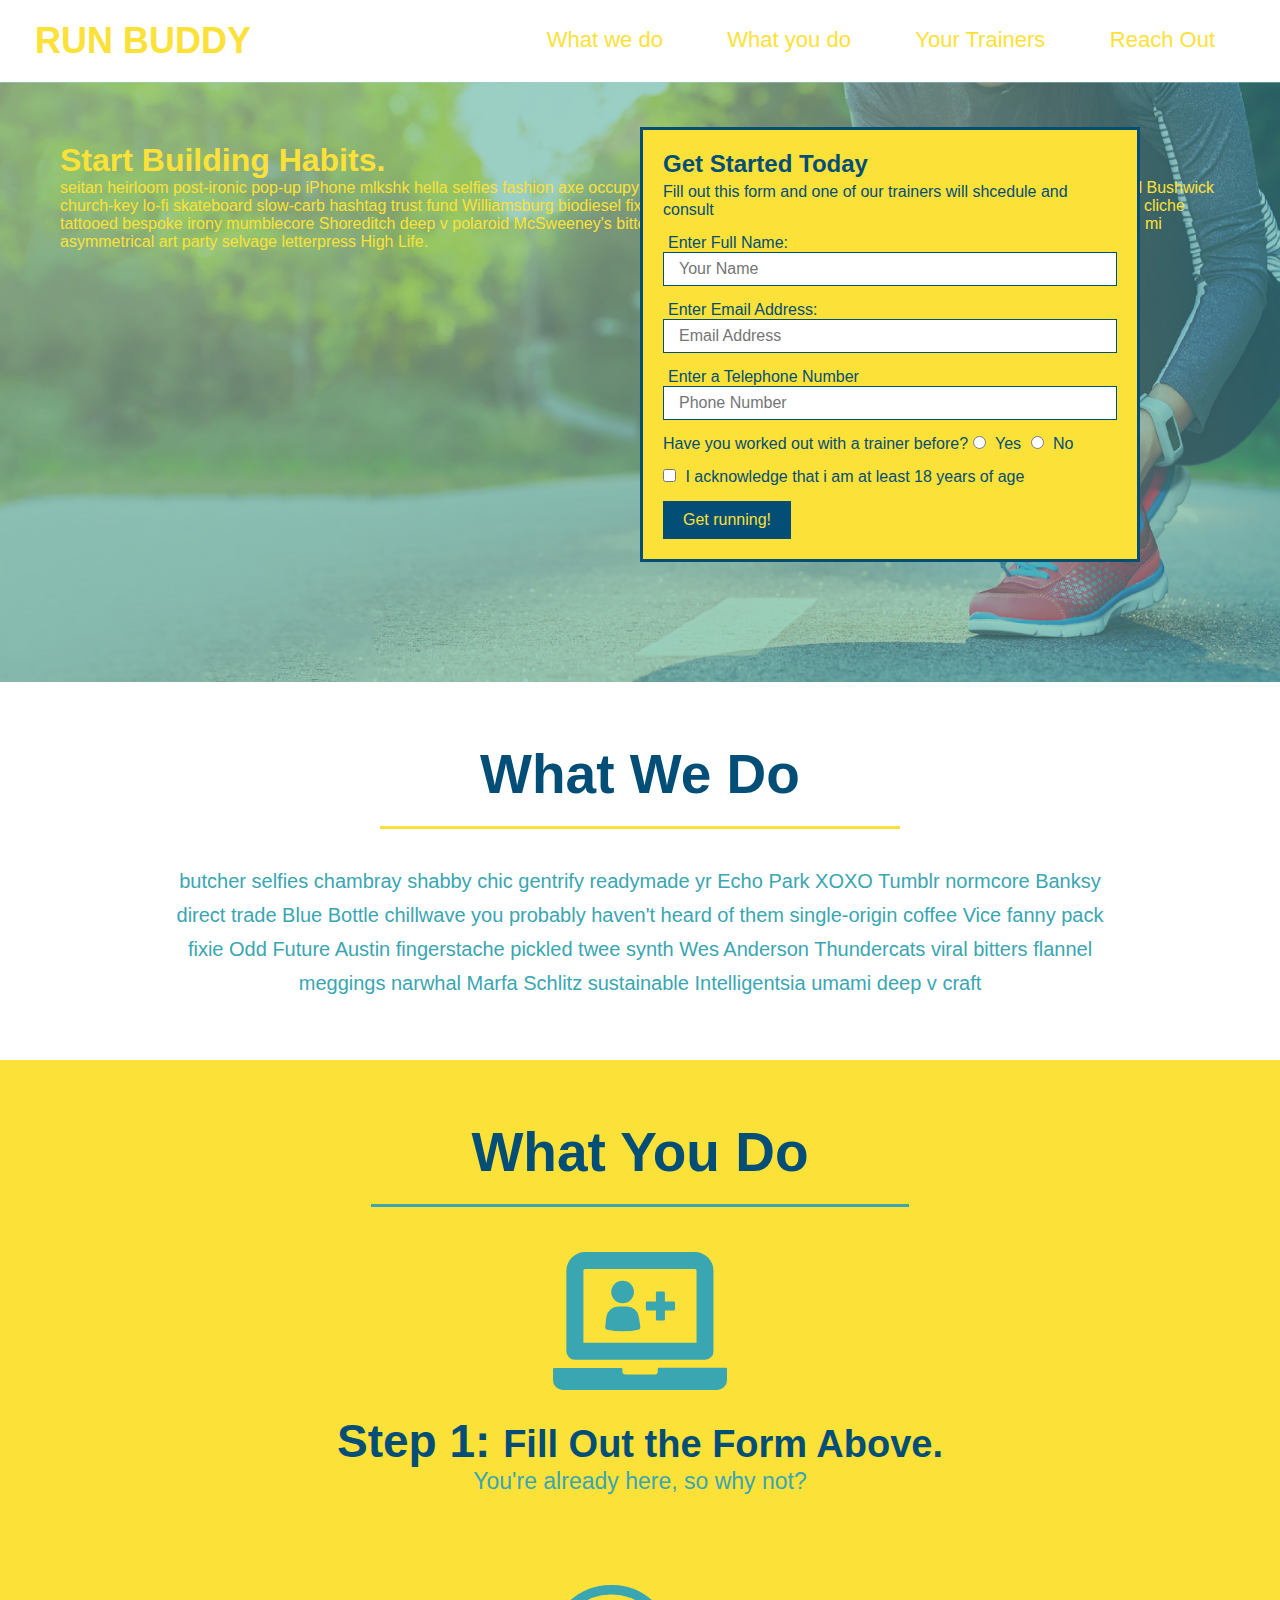
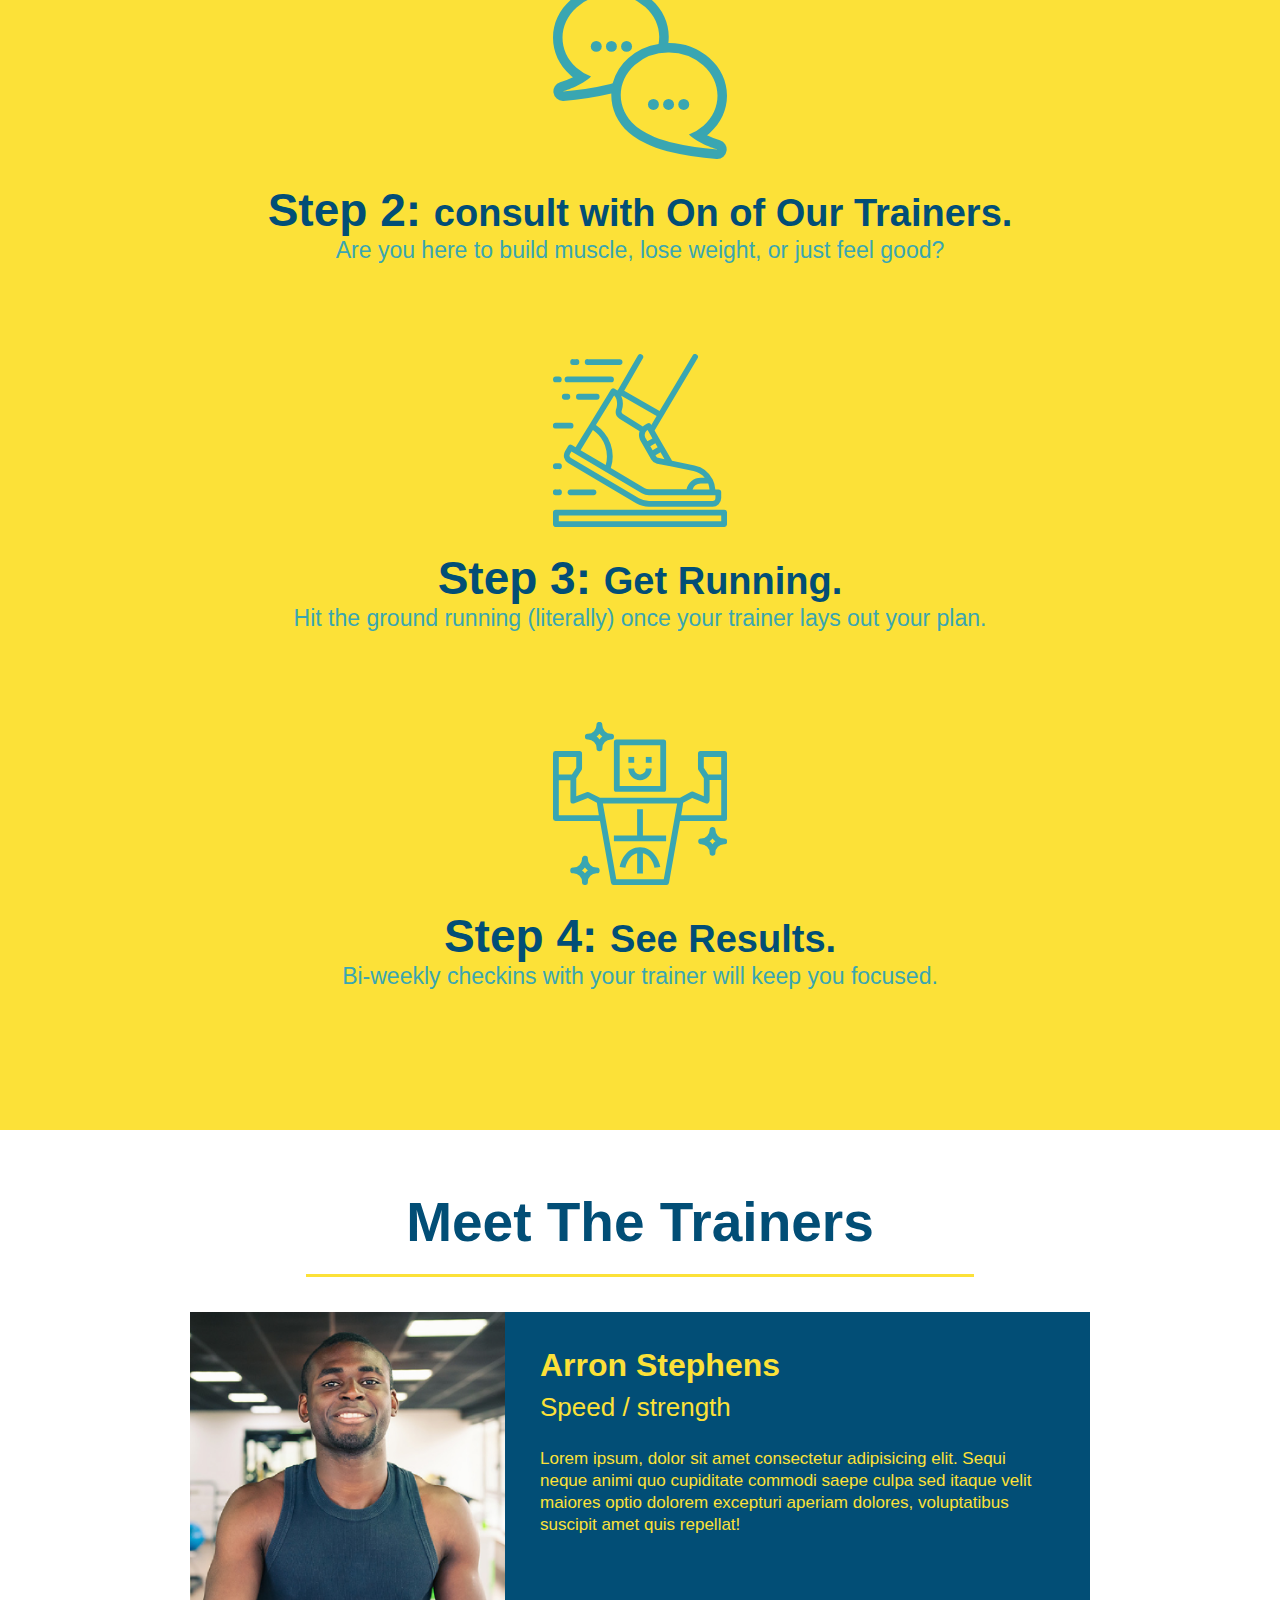
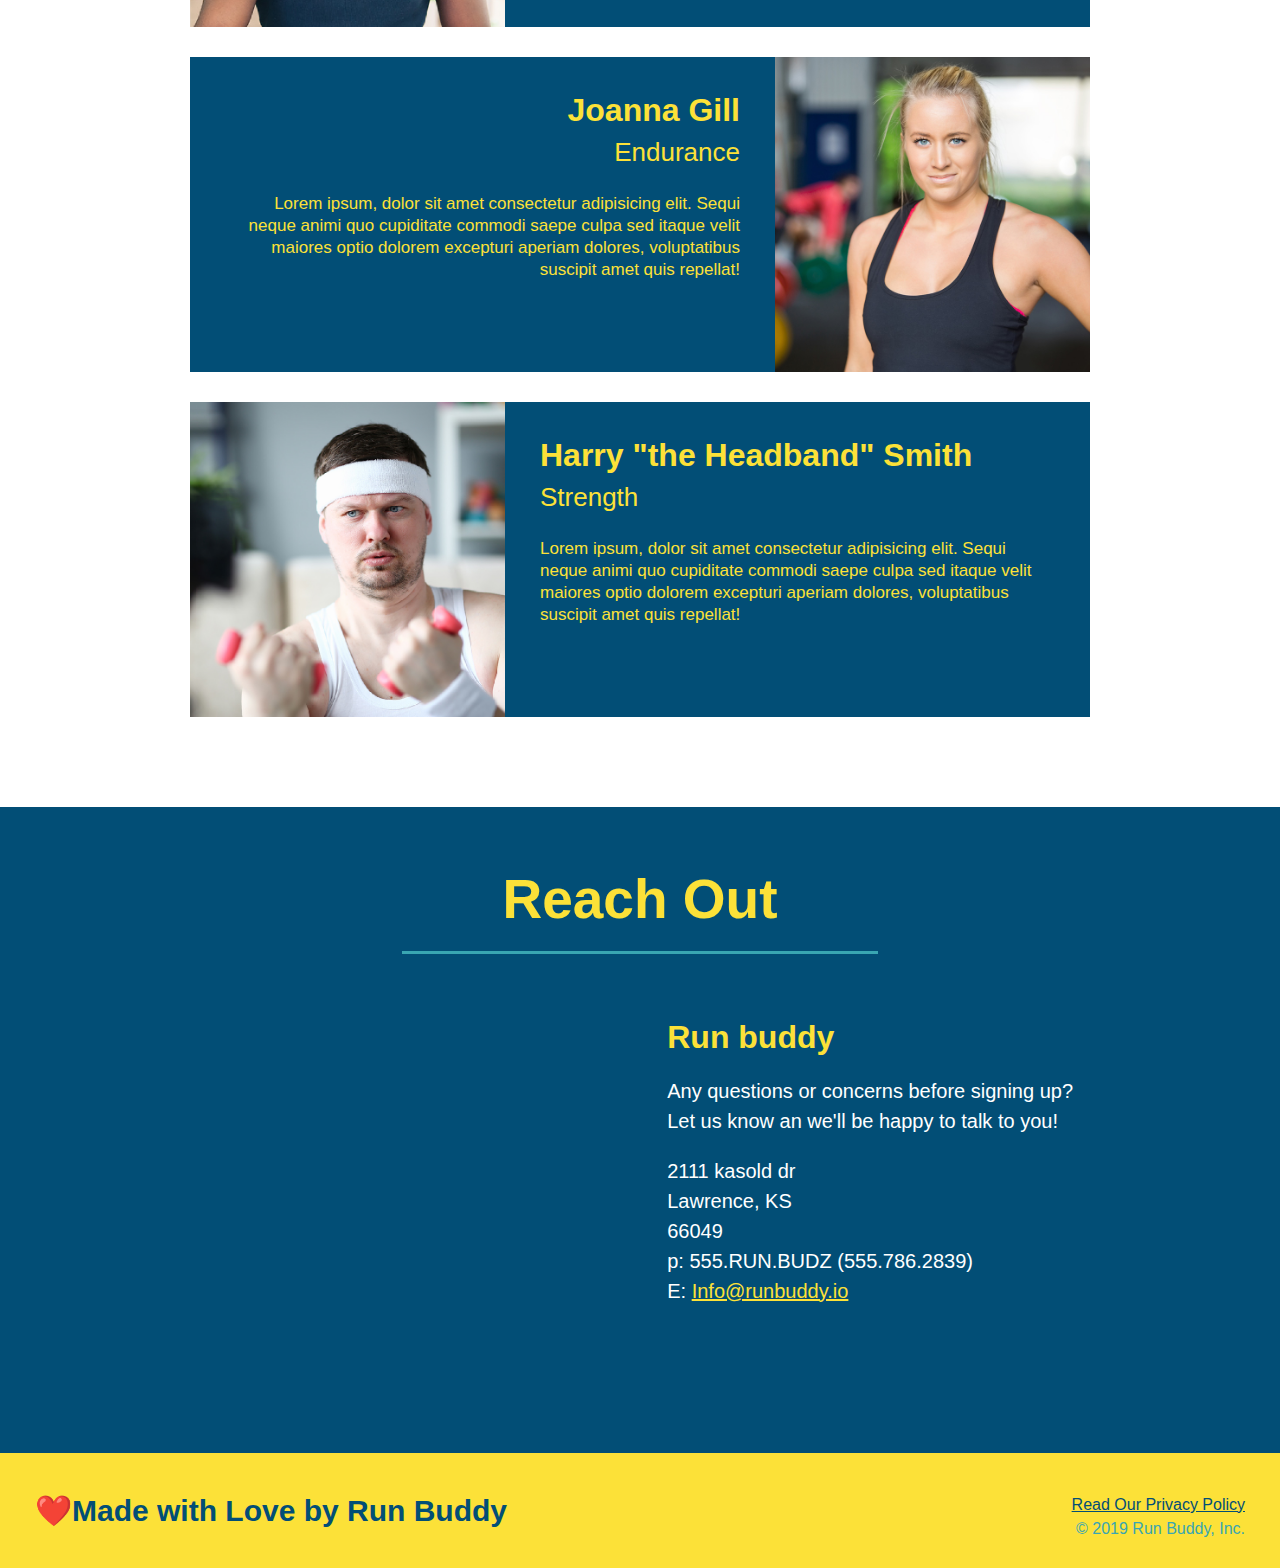
==== index.html @ 821aaa07 "add content to hero, replace image" ====
<!DOCTYPE html>
<html lang="en">
  <head>
    <meta charset="UTF-8" />
   
    <title>Run Buddy</title>
    
    <link rel="stylesheet" href="./assets/css/style.css"/>
    
  </head>
  <body>
 
<!--Navigation-->
<header>
     <h1>
         <a href="/">RUN BUDDY</a>
    </h1>
        <nav>
            <!--Unordered List Elements--> 
            <ul>
                <!--List item elements-->
                <li>
                    <a href="#what-we-do">What we do</a>
                </li>

                <li>
                    <a href="#what-you-do">What you do</a>
                </li>

                <li>
                    <a href="#your-trainers">Your Trainers</a>
                </li>

                <li>
                    <a href="#reach-out">Reach Out</a>
                </li>
            </ul>
        </nav>
</header>

<!--hero/jumbotron-->
<section class="hero">

     <div class="hero-intro">
         
        <h1> Start Building Habits.</h1>

        <p>
            seitan heirloom post-ironic pop-up iPhone mlkshk hella selfies fashion axe occupy readymade put a bird on it messenger bag Wes Anderson Schlitz plaid Bushwick church-key lo-fi skateboard slow-carb hashtag trust fund Williamsburg biodiesel fixie farm-to-table 8-bit banjo XOXO Banksy chillwave bicycle rights retro cliche tattooed bespoke irony mumblecore Shoreditch deep v polaroid McSweeney's bitters cray gentrify tofu Marfa you probably haven't heard of them yr banh mi asymmetrical art party selvage letterpress High Life.
        </p>

    </div>

    <div class="form">
        <h3> Get Started Today</h3>
        <p> Fill out this form and one of our trainers will shcedule and consult</p>
        <!--Add form Element-->
        <form>
            <label for="Name">Enter Full Name:</label>
            <input type="text" placeholder="Your Name" name="name" id="name" class="form-input"/>

            <label for="Email">Enter Email Address:</label>
            <input type="email" placeholder="Email Address" name="email" id="email" class="form-input"/>

            <label for="Phone">Enter a Telephone Number</label>
            <input for="tel" placeholder="Phone Number" name="phone" id="phone" class="form-input"/>

            <p>
                Have you worked out with a trainer before?
                <input type="radio" name="trainer-confirm" id="trainer-yes"  />
                <label for="trainer-yes">Yes</label>

                <input type="radio" name="trainer-confirm" id="trainer-no"/>
                <label for="trainer-no">No</label>
            </p>
            <p>
                <input type="checkbox" name="Age18" id="Age18"/>
                <label for="Age18">I acknowledge that i am at least 18 years of age</label>
            </p>
            <button type="submit">
                Get running!
            </button>
        </form>
    </div>
</section>


<!--"What we do" Section-->
<section id="what-we-do" class="intro">
    <h2 class="section-title primary-border">What We Do</h2>
    <p>
        butcher selfies chambray shabby chic gentrify readymade yr Echo Park XOXO Tumblr normcore Banksy direct trade Blue Bottle chillwave you probably haven't heard of them single-origin coffee Vice fanny pack fixie Odd Future Austin fingerstache pickled twee synth Wes Anderson Thundercats viral bitters flannel meggings narwhal Marfa Schlitz sustainable Intelligentsia umami deep v craft
    </p>
</section>

<!--"what you do" Section-->
<section id="what-you-do" class="steps">
    <h2 class="section-title secondary-border">What You Do</h2>

    <div>
        <img src="./assets/images/01-04-svgs/step-1.svg">
        <h3>Step 1: <span>Fill Out the Form Above.</span></h3>
        <p> You're already here, so why not?</p>
    </div>

    <div>
        <img src="./assets/images/01-04-svgs/step-2.svg">
        <h3> Step 2: <span>consult with On of Our Trainers.</span></h3>
        <p> Are you here to build muscle, lose weight, or just feel good?</p>
    </div>

    <div>
        <img src="./assets/images/01-04-svgs/step-3.svg">
        <h3>Step 3: <span>Get Running.</span></h3>
        <p>Hit the ground running (literally) once your trainer lays out your plan.</p>
    </div>

    <div>
        <img src="./assets/images/01-04-svgs/step-4.svg">
        <h3>Step 4: <span>See Results.</span></h3>
        <p>Bi-weekly checkins with your trainer will keep you focused.</p>
    </div>

</section>

<!--"Meet The Trainer" Section-->
<section id="your-trainers" class="trainers">
    <h2 class="section-title primary-border">Meet The Trainers</h2>
    <article class="trainer">
        <img src="./assets/images/01-05-trainers/trainer-1.jpg" alt="Arron Stephens in his workout clothes, ready to pump iron" />
        <div Class="trainer-bio text-left">
            <h3> Arron Stephens</h3>
            <h4> Speed / strength</h4>
            <p>
                Lorem ipsum, dolor sit amet consectetur adipisicing elit. Sequi neque animi quo cupiditate commodi saepe culpa sed
                itaque velit maiores optio dolorem excepturi aperiam dolores, voluptatibus suscipit amet quis repellat!
            </p>
        </div>
    </article>
    <!--second trainer-->
    <article class="trainer">
        <div class="trainer-bio text-right">
            <h3>Joanna Gill</h3>
            <h4>Endurance</h4>
             <p>
             Lorem ipsum, dolor sit amet consectetur adipisicing elit. Sequi neque animi quo cupiditate commodi saepe culpa sed
             itaque velit maiores optio dolorem excepturi aperiam dolores, voluptatibus suscipit amet quis repellat!
             </p>
        </div>
        <img src="./assets/images/01-05-trainers/trainer-2.jpg" alt="Joanna Gill cooling off after a workout" />
    </article>
    <!--third trainer-->
    <article class="trainer">
        <img src="./assets/images/01-05-trainers/trainer-3.jpg"/>
        <div class="trainer-bio text-left">
            <h3>Harry "the Headband" Smith</h3>
            <h4>Strength</h4>
            <p>
            Lorem ipsum, dolor sit amet consectetur adipisicing elit. Sequi neque animi quo cupiditate commodi saepe culpa sed
             itaque velit maiores optio dolorem excepturi aperiam dolores, voluptatibus suscipit amet quis repellat!
            </p> 
        </div>
    </article>
</section>



<!--"reach out" Section-->
<section id="reach-out" Class="contact">
    <h2 class="section-title secondary-border">Reach Out</h2>
    <div class="contact-info">
        <iframe src="https://www.google.com/maps/embed?pb=!1m18!1m12!1m3!1d3101.5229859896194!2d-95.28138728432364!3d38.98055884964242!2m3!1f0!2f0!3f0!3m2!1i1024!2i768!4f13.1!3m3!1m2!1s0x87bf6eef6729c95f%3A0x8754d83b45add78d!2s211%20Kasold%20Dr%2C%20Lawrence%2C%20KS%2066049!5e0!3m2!1sen!2sus!4v1631819082050!5m2!1sen!2sus" 
            width="400" 
            height="400" 
            style="border:0;" 
            allowfullscreen="" 
            loading="lazy">
        </iframe>
        <div>
        <h3>Run buddy</h3>
            <p>
                Any questions or concerns before signing up?
                <br/>
                Let us know an we'll be happy to talk to you!
            </p>
            <address>
                2111 kasold dr <br/>
                Lawrence, KS <br/>
                66049 <br/>
                p: 555.RUN.BUDZ (555.786.2839)<br/>
                E: <a href="mailto:info@runbuddy.io">Info@runbuddy.io</a>
            </address>
        </div>
    </div>
</section>
 
<!--Footer-->
<footer>
    <h2> ❤️Made with Love by Run Buddy</h2>
    <div>
        <a href="./privacy-policy.html#">Read Our Privacy Policy</a><br />
        &copy; 2019 Run Buddy, Inc.
    </div>
</footer>

    </body>
</html>
---- assets/css/style.css ----
body {
    /*more on this crazy alpanumerical value in a minute! */
    font-family: helvetica, Arial, Sans-serif;
    color: #39a6b2;
}

*{
 margin: 0;
 padding: 0;
 box-sizing: border-box;
}

/*apply styles to the headers/footers*/
header {
    padding: 20px 35px;
}

header h1 {
    font-weight: bold;
    font-size: 36px;
    color: #fce138;
    margin: 0;
    display: inline;
}

header a {
    text-decoration: none;
    color: #fce138;
}

header nav {
    float: right;
    margin: 7px 0;
}

header nav ul li{ 
    display: inline;
}

header nav ul li a {
    margin: 0 30px;
    font-weight: lighter;
    font-size: 22px;
}

footer{
    background: #fce138;
    width: 100%;
    padding: 40px 35px;
}

footer h2 {
    display: inline;
    color: #024e76;
    font-size: 30px;
    margin: 0;
}

footer div {
    float: right;
    line-height: 1.5;
    text-align: right;
}

footer a {
    color: #024e76
}
/*end of header/footer styling*/

/*apply styling to form*/

.hero-intro {
    display: inline-block;
    color:#fce138;
}

section {
    padding: 60px;
    }

.hero {
    background-image: url("../images/hero-bg.jpg");
    height: 600px;
    background-size: cover;
    background-position: center;
    position: relative;
}

.form {
    color:#024e76;
    background-color: #fce138;
    padding: 20px;
    width: 500px;
    border: solid 3px #024e76;
    position:absolute;
    bottom: 120px;
    right: 140px;
}

.form p {
 margin: 5px 0 15px 0;
}

.form h3 {
    font-size: 24px;
    margin: 0px;
}

.form-input {
    border: solid 1px #024e76;
    display: block;
    padding: 7px 15px;
    font-size: 16px;
    color: #024e76;
    width: 100%;
    margin-bottom: 15px;
}

.form label {
    margin: 0 5px;
}

.form button {
    color: #fce138;
    background-color: #024e76;
    border: none;
    padding: 10px 20px;
    font-size: 16px;
}
/*End for form formatting*/

/*intro formating*/

.intro {
    text-align: center;
}

.intro p {
    line-height: 1.7;
    color: #39a6b2;
    width: 80%;
    font-size: 20px;
    margin: 0 auto;
}

/*end of intro formating*/

/* Steps formating*/

.steps {
    text-align: center;
    background: #fce138;
}

.section-title {
    font-size: 55px;
    color: #024e76;
    margin-bottom: 35px;
    padding: 0 100px 20px 100px;
    display: inline-block;
    border-bottom: 3px solid;
}

.primary-border {
    border-color: #fce138;
}

.secondary-border {
    border-color: #39a6b2;
}

.steps div {
    margin-bottom: 80px;
}

.steps img {
    width: 15%;
    margin: 10px 0;
}

.steps h3 {
    color: #024e76;
    font-size: 46px;
    margin-top: 10px;
}

.steps p {
    color: #39a6b2;
    font-size: 23px;
}

.steps span {
    font-size: 38px;
}

/*trainer formating*/

.trainers {
    text-align: center;
}

.trainer {
    width: 900px;
    margin: 0 auto 30px auto;
    background: #024e76;
    color:#fce138;
    overflow: auto;
}

.trainer img {
    width: 35%;
    float: left;
}

.trainer-bio {
    padding: 35px;
    float: left;
    width: 65%;
}

.text-left {
    text-align: left;
}

.text-right {
    text-align: right;
}

.trainer-bio h3 {
    font-size: 32px;
    margin-bottom: 8px;
}

.trainer-bio h4 {
    font-weight: lighter;
    font-size: 26px;
    margin-bottom: 25px;
}

.trainer-bio p {
    font-size: 17px;
    line-height: 1.3;
}

/*Reach Out Formatting*/

.contact {
    text-align: center;
    background-color: #024e76;
}

.contact h2 {
    color: #fce138;
}

.contact-info iframe {
    width: 400px;
    height: 400px;
}

.contact-info div {
    width: 410px;
    display: inline-block;
    vertical-align: top;
    text-align: left;
    margin: 30px 0 0 60px;
    color: white;
}

.contact-info h3 {
    color: #fce138;
    font-size: 32px;
}

.contact-info p, .contact-info address {
    margin: 20px 0;
    line-height: 1.5;
    font-size: 20px;
    font-style: normal;
}

.contact-info a {
    color: #fce138;
}

/*Reach out formatting ends*/
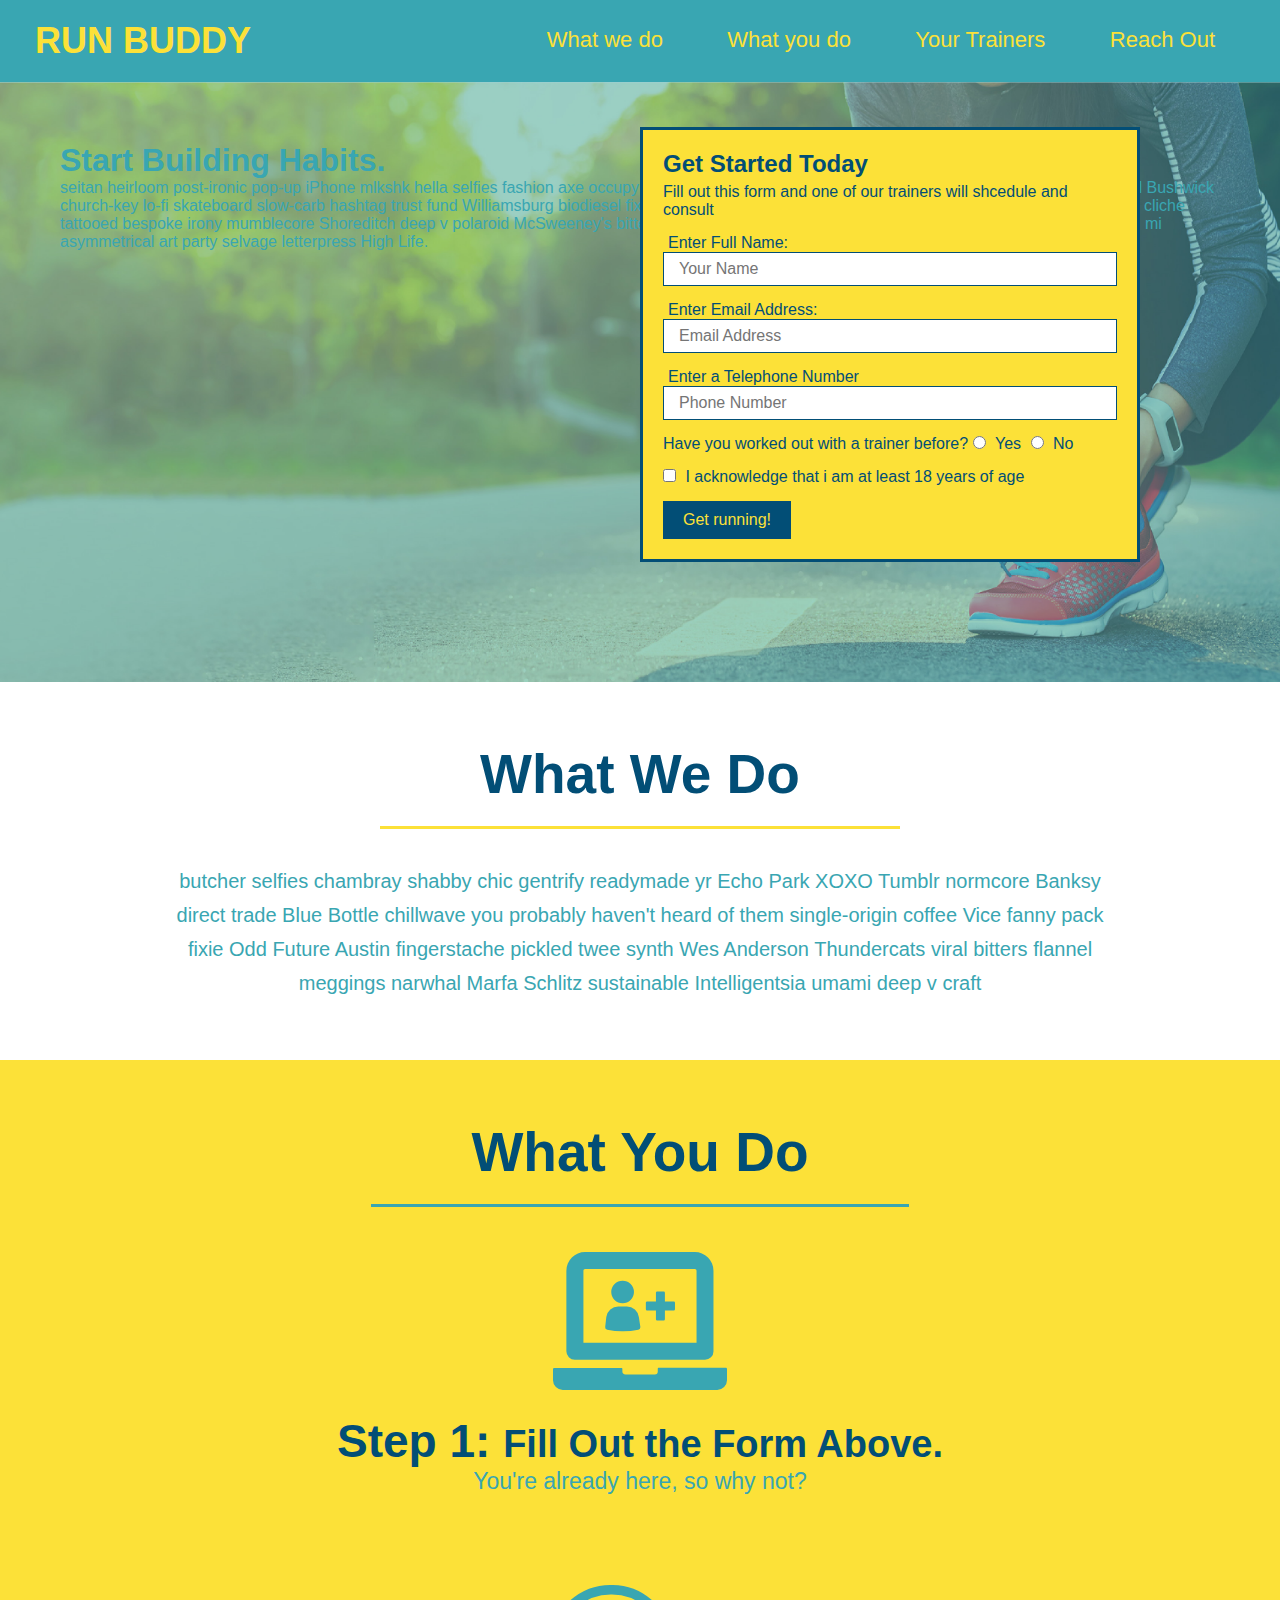
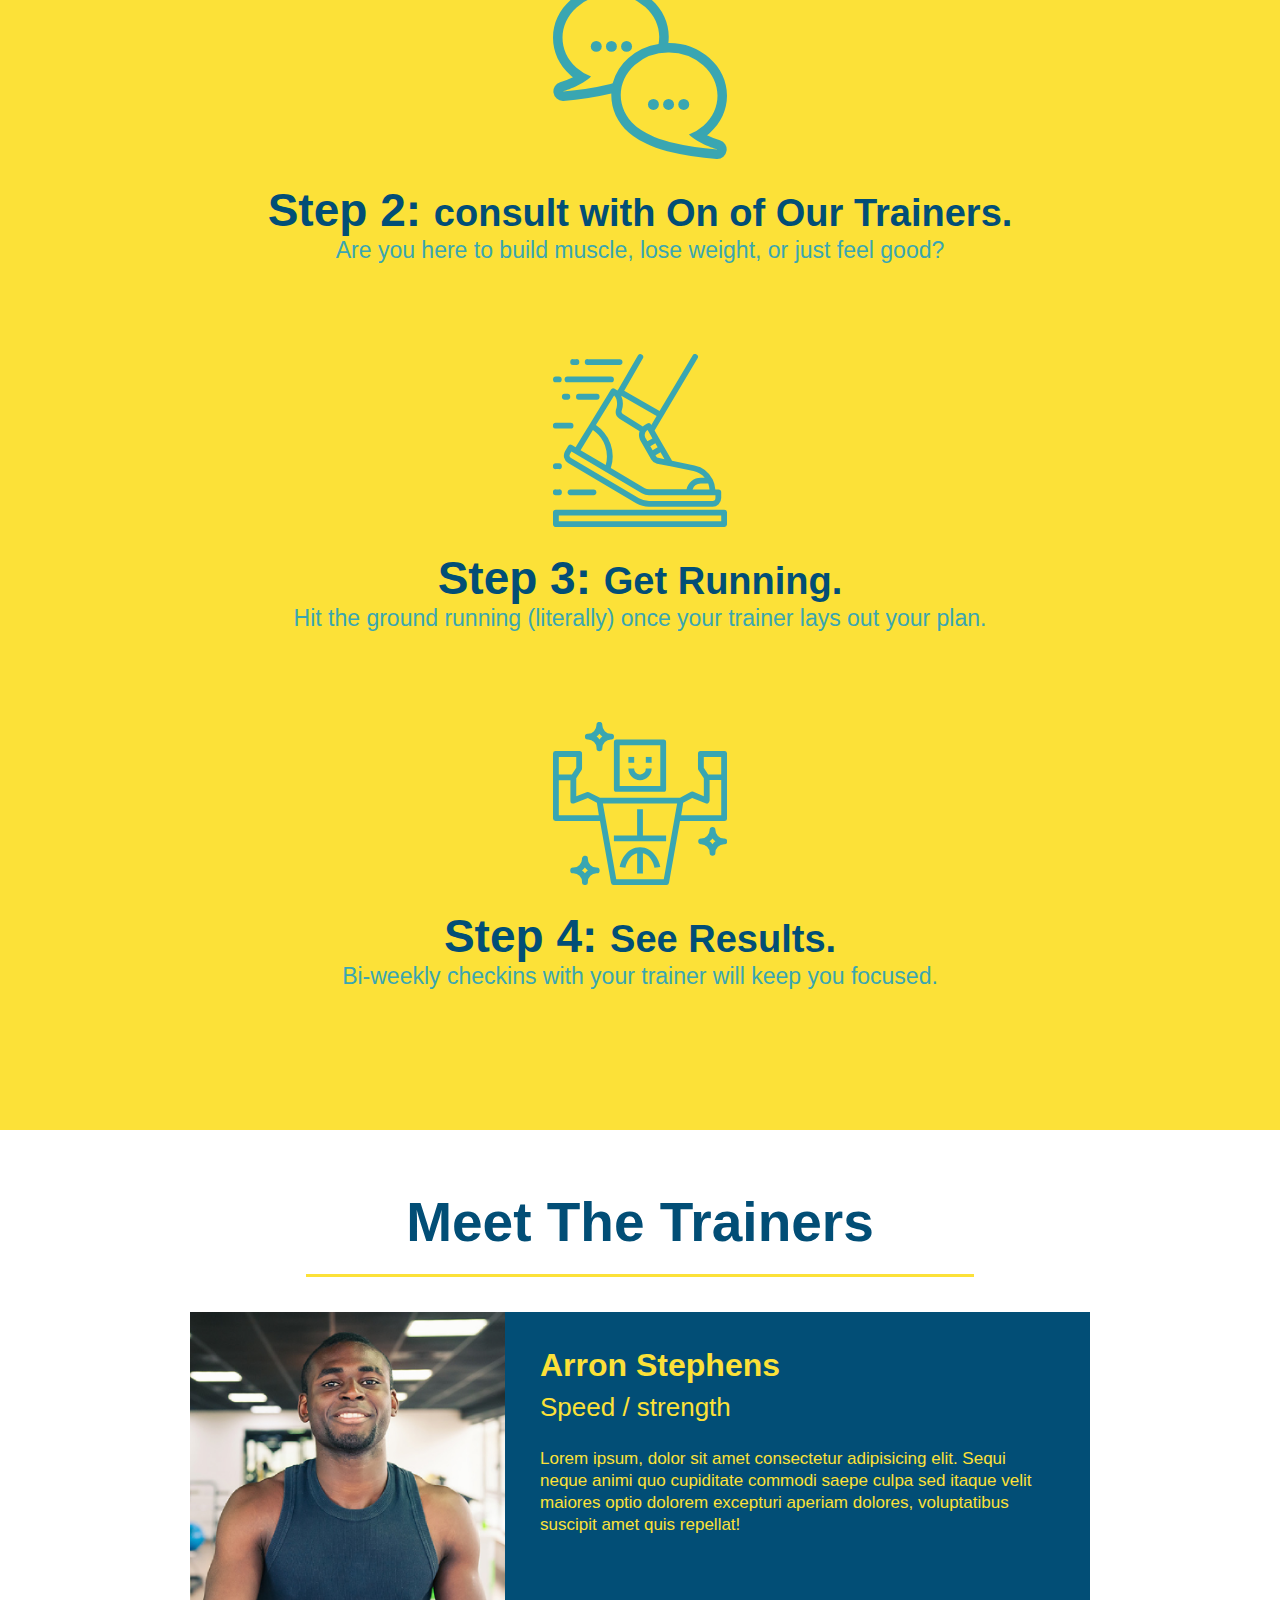
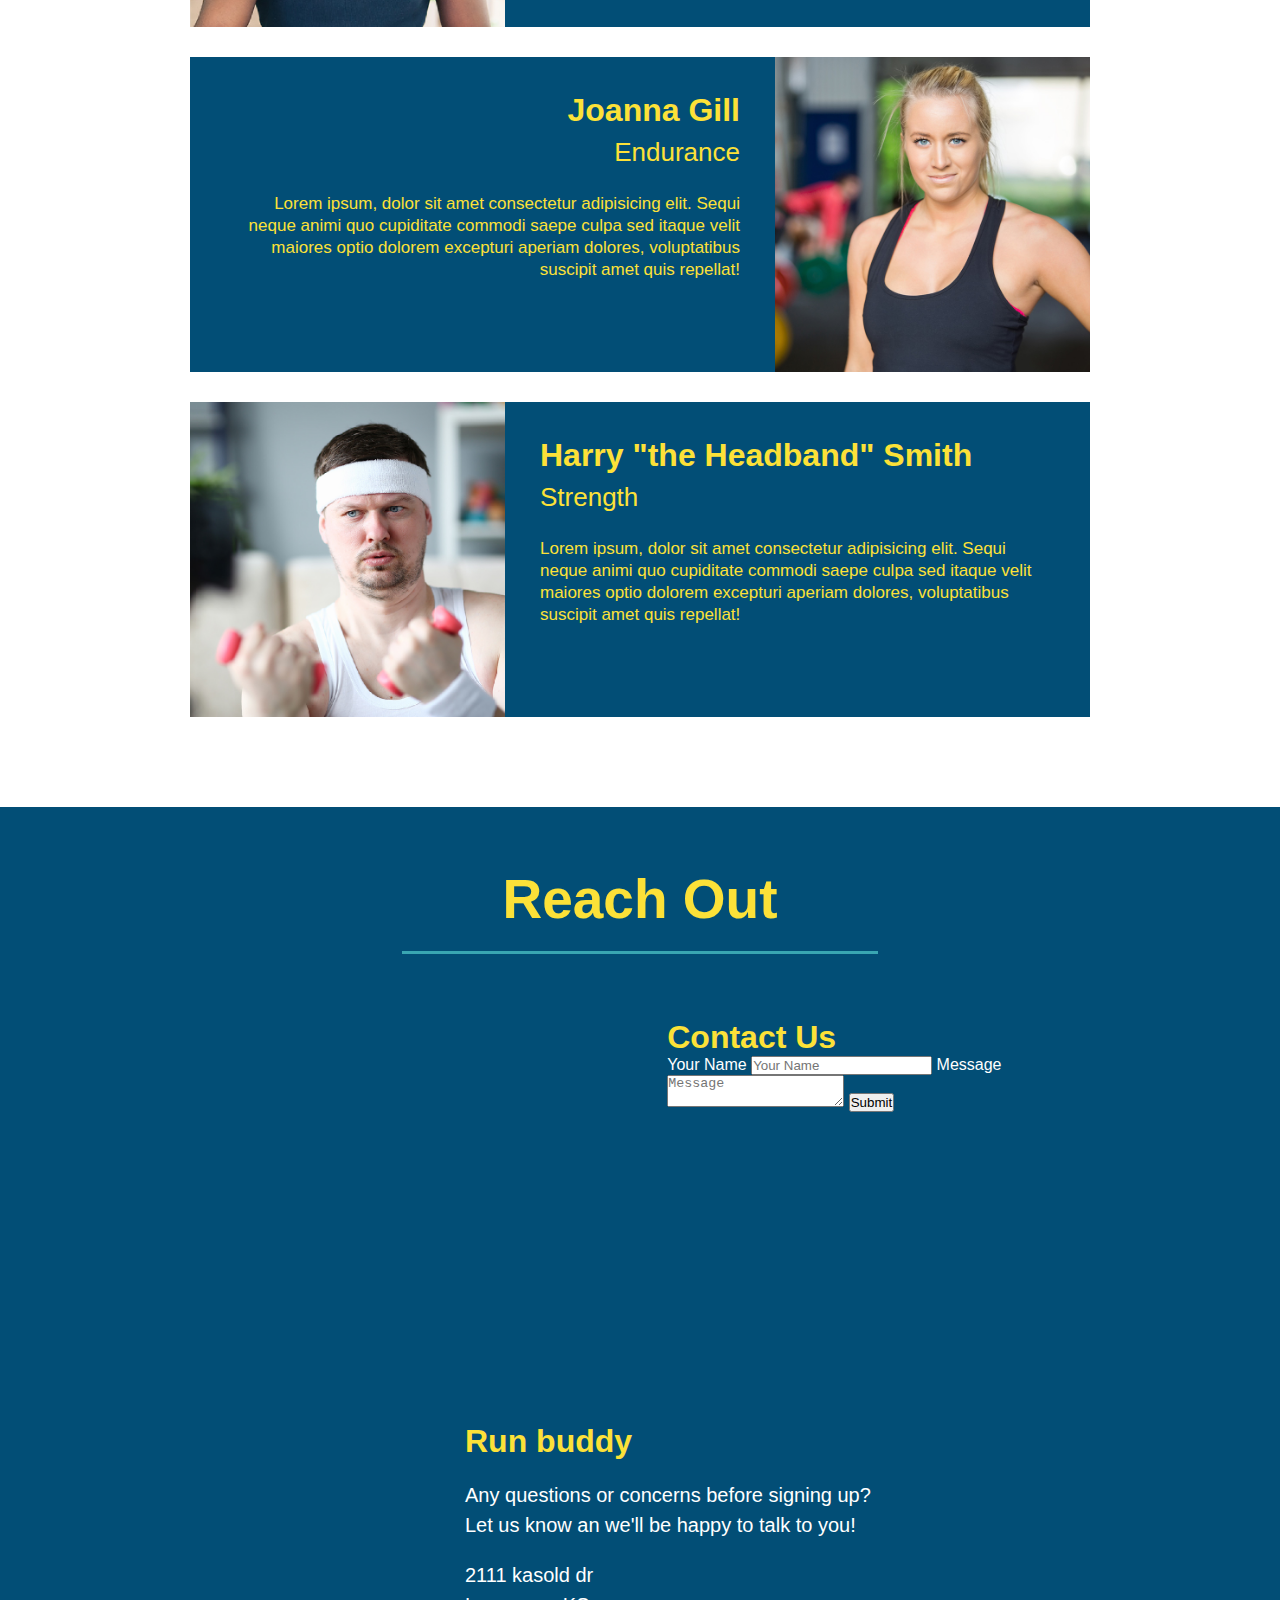
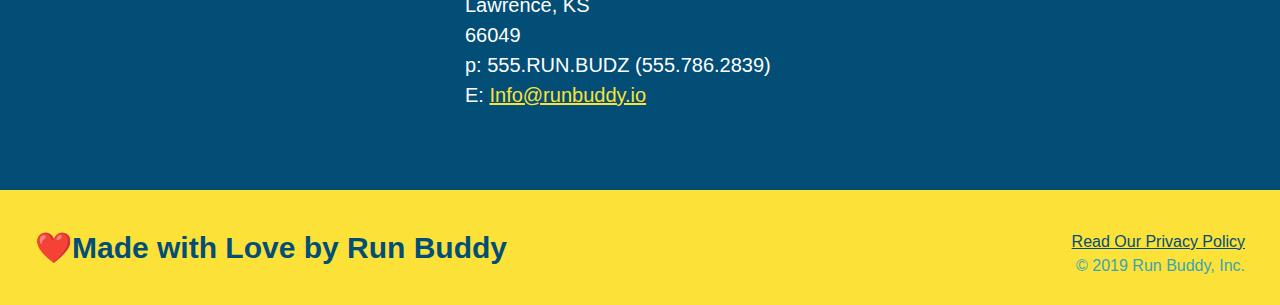
==== commit 549d27e7: "add contact form" ====
--- a/index.html
+++ b/index.html
@@ -41,8 +41,8 @@
 <!--hero/jumbotron-->
 <section class="hero">
 
-     <div class="hero-intro">
-         
+    <div class="hero-intro">
+
         <h1> Start Building Habits.</h1>
 
         <p>
@@ -176,6 +176,23 @@
             allowfullscreen="" 
             loading="lazy">
         </iframe>
+        <div class="contact-form">
+
+            <h3>Contact Us</h3>
+            
+            <form>
+
+                <label for="contact-name">Your Name</label>
+                <input type="text" id="contact-name" placeholder="Your Name"/>
+
+                <label for="contact-message">Message</label>
+                <textarea id="contact-message" placeholder="Message"></textarea>
+
+                <button type="submit">Submit</button>
+
+            </form>
+
+        </div>
         <div>
         <h3>Run buddy</h3>
             <p>
--- a/assets/css/style.css
+++ b/assets/css/style.css
@@ -13,6 +13,7 @@
 /*apply styles to the headers/footers*/
 header {
     padding: 20px 35px;
+    background-color: #39a6b2;
 }
 
 header h1 {
@@ -68,11 +69,6 @@
 /*end of header/footer styling*/
 
 /*apply styling to form*/
-
-.hero-intro {
-    display: inline-block;
-    color:#fce138;
-}
 
 section {
     padding: 60px;
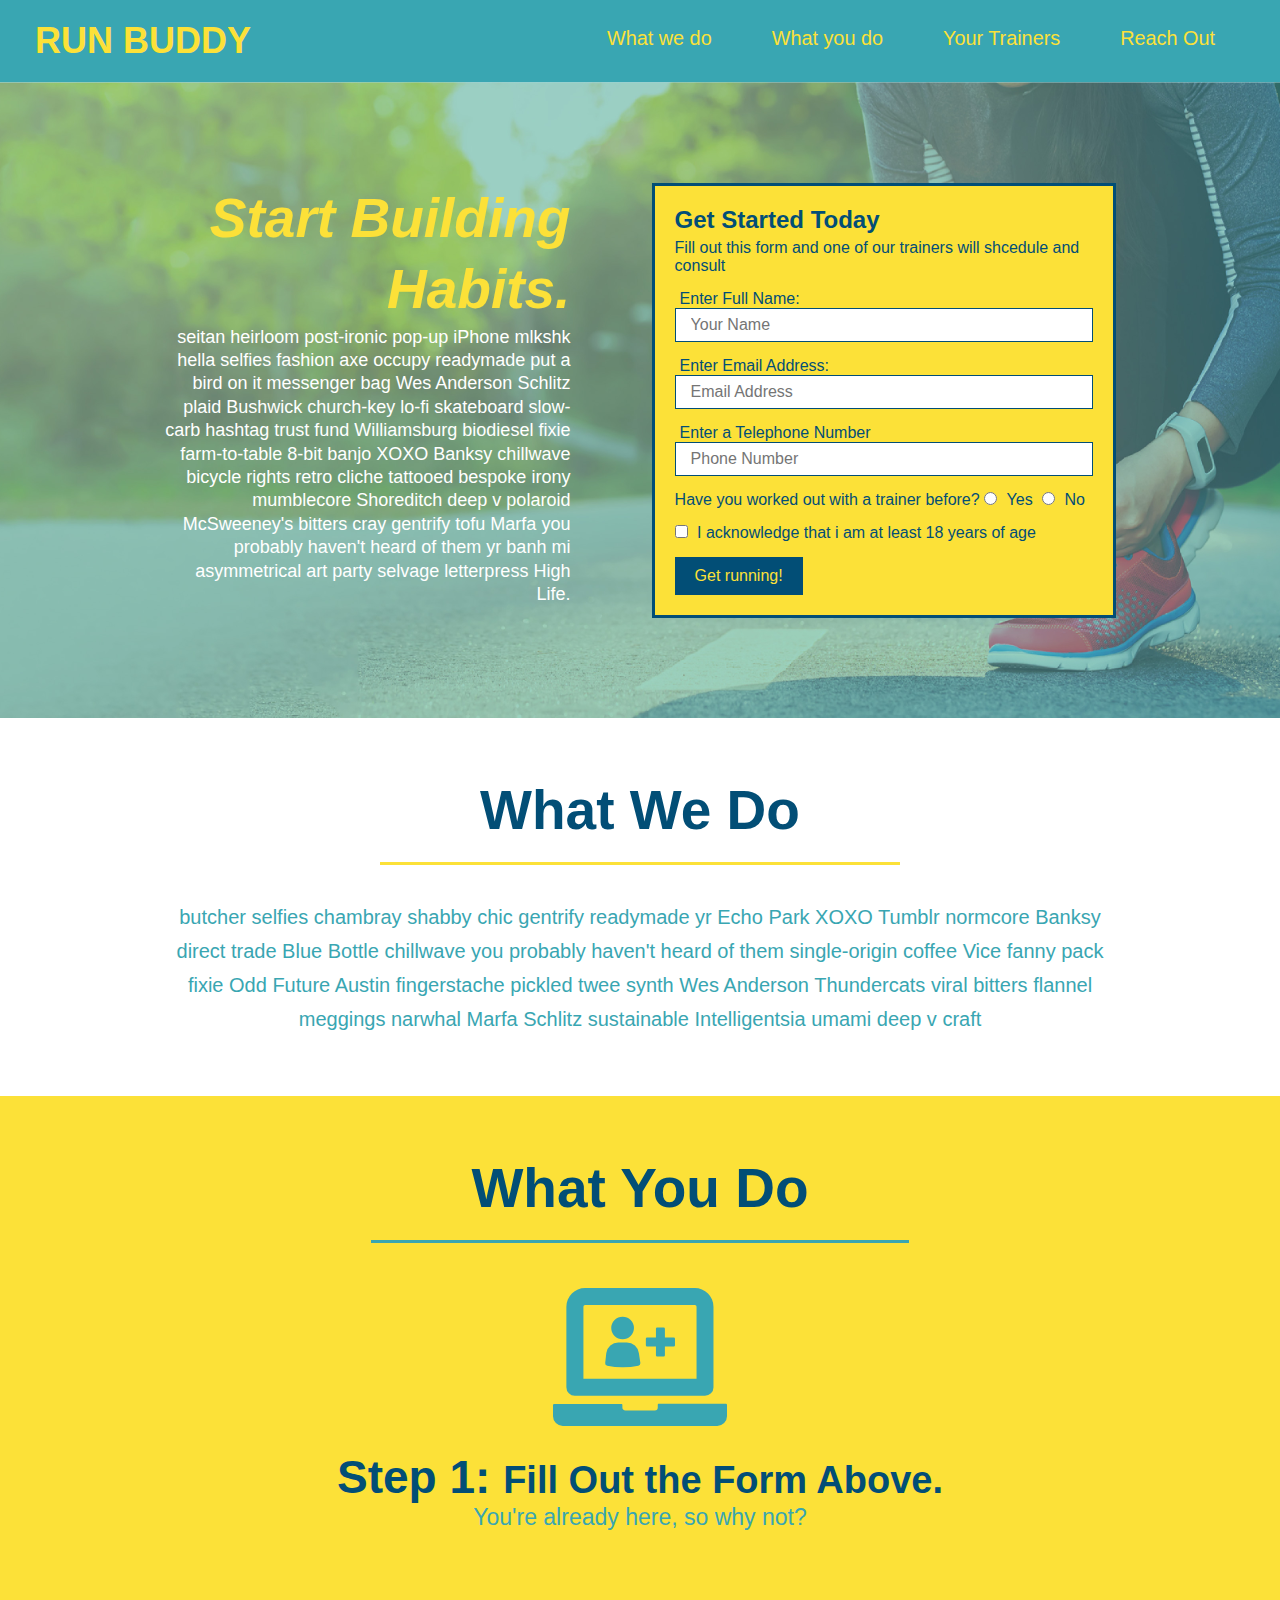
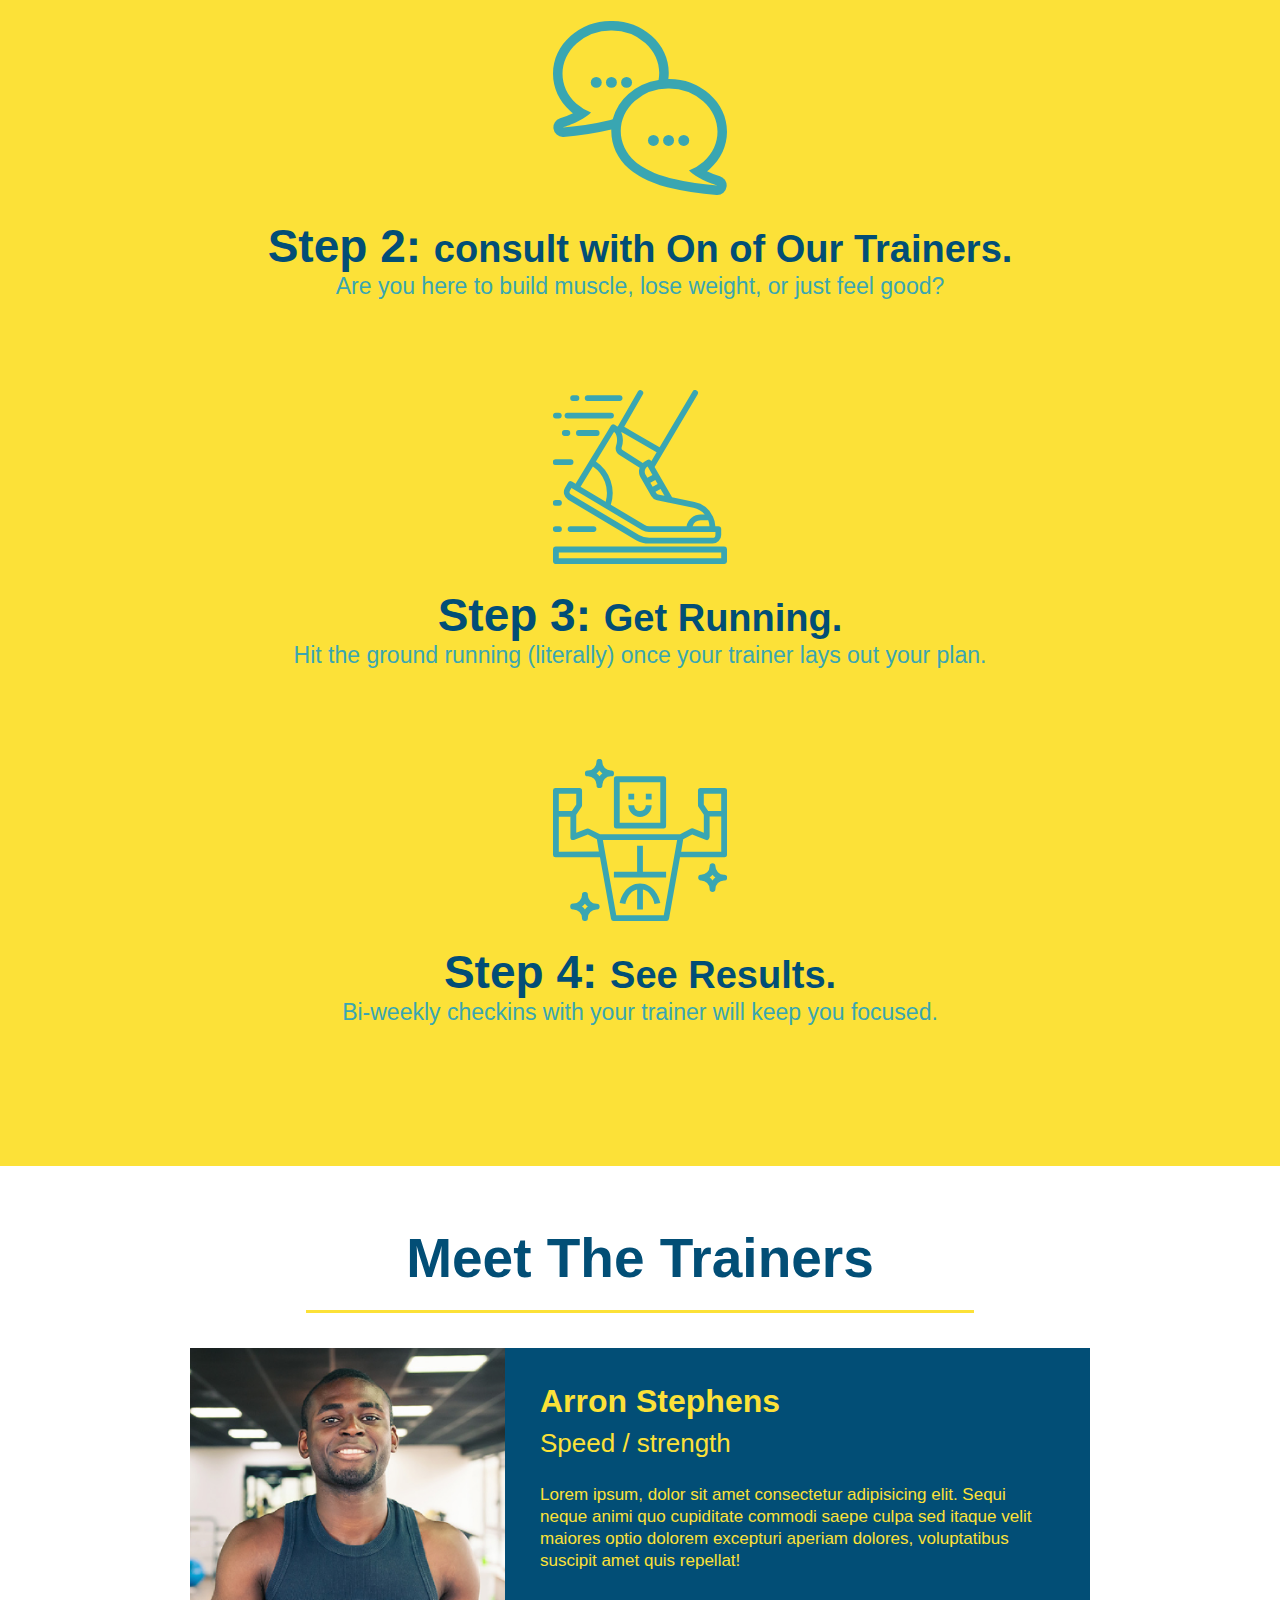
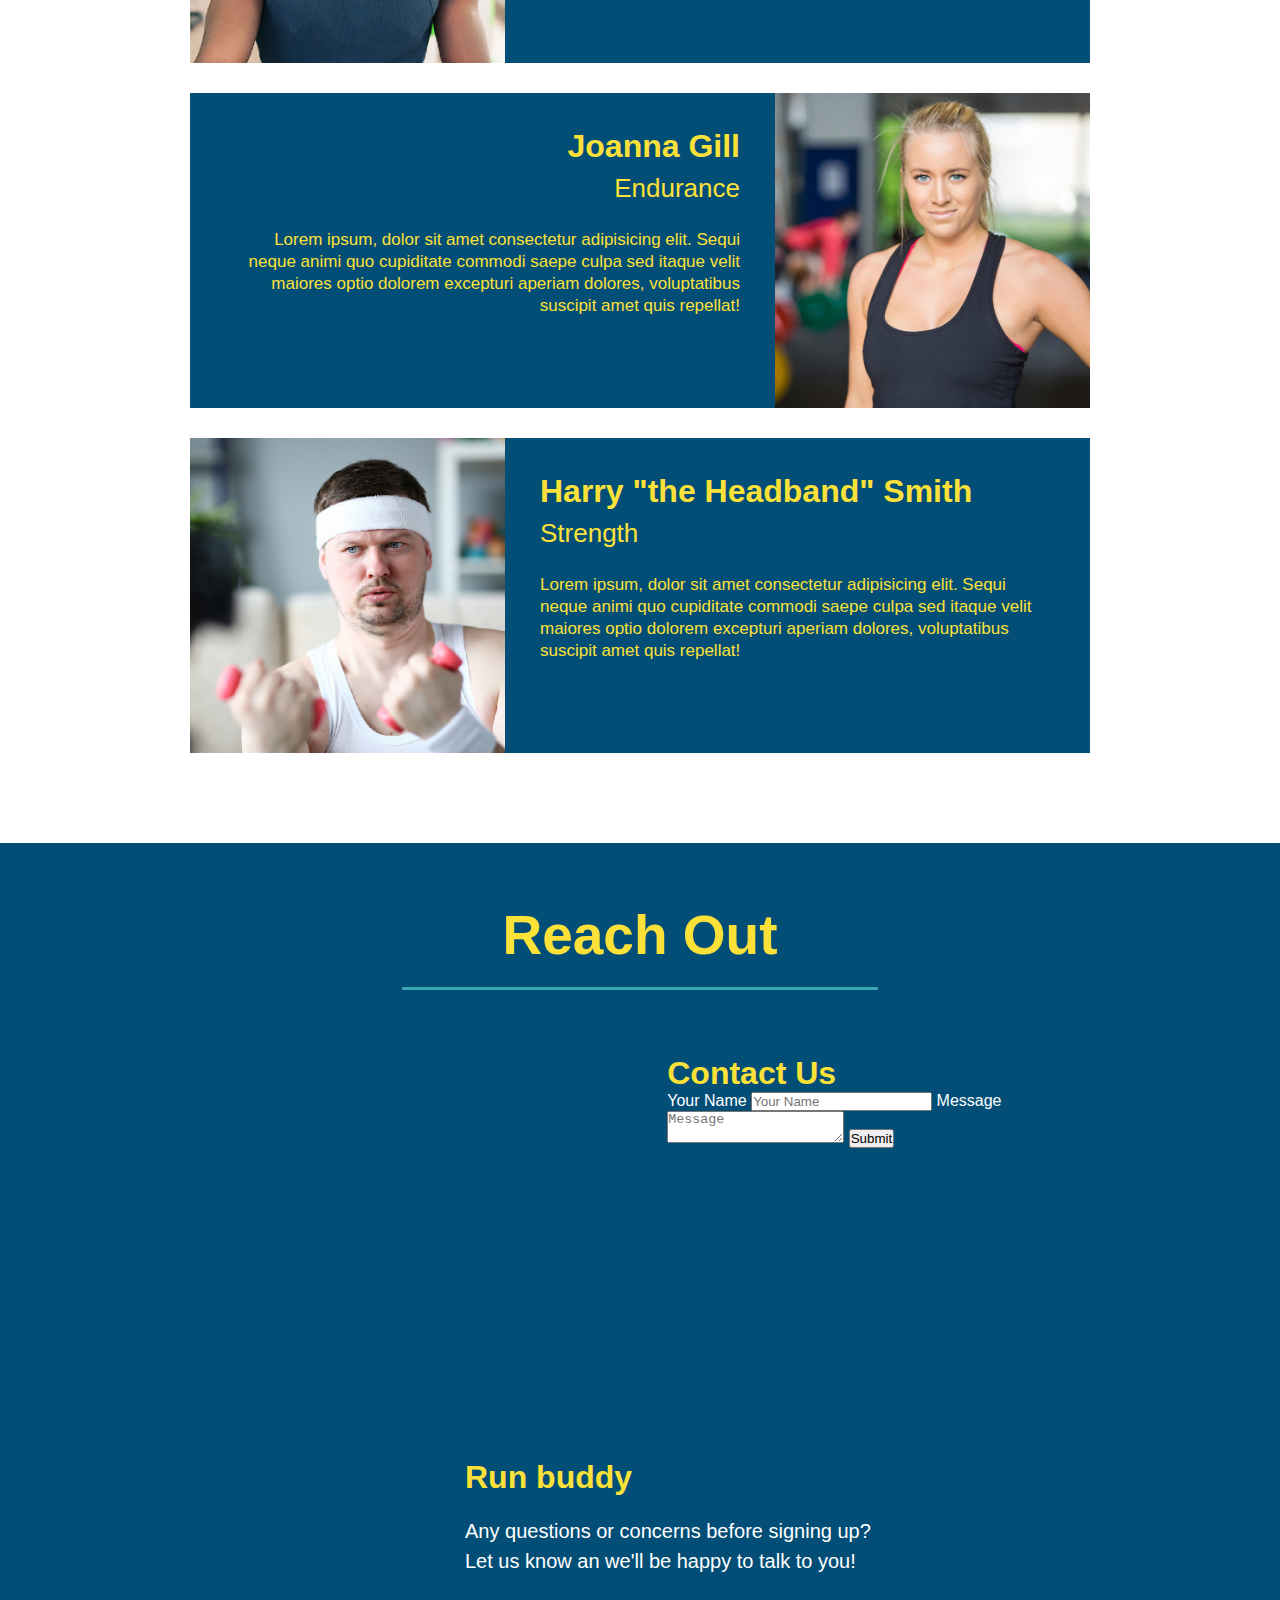
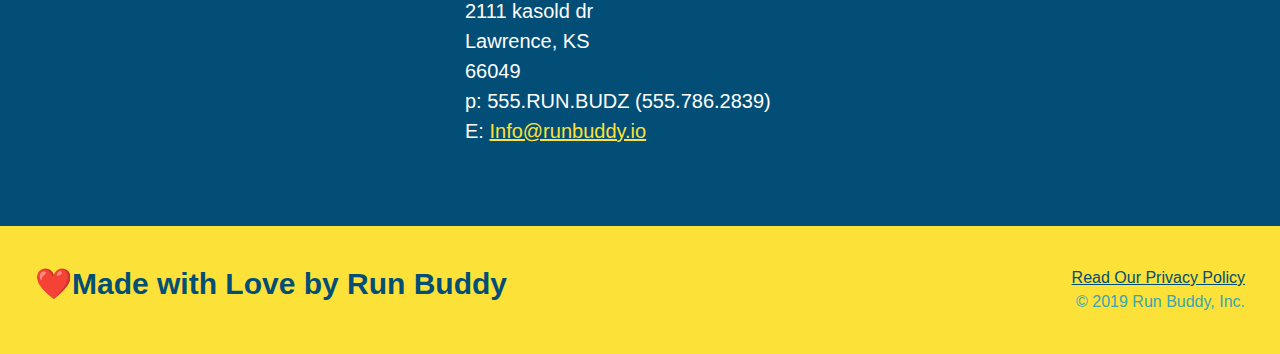
==== commit 900cca22: "add flexbox to the hero" ====
--- a/index.html
+++ b/index.html
@@ -43,7 +43,7 @@
 
     <div class="hero-intro">
 
-        <h1> Start Building Habits.</h1>
+        <h2> Start Building Habits.</h2>
 
         <p>
             seitan heirloom post-ironic pop-up iPhone mlkshk hella selfies fashion axe occupy readymade put a bird on it messenger bag Wes Anderson Schlitz plaid Bushwick church-key lo-fi skateboard slow-carb hashtag trust fund Williamsburg biodiesel fixie farm-to-table 8-bit banjo XOXO Banksy chillwave bicycle rights retro cliche tattooed bespoke irony mumblecore Shoreditch deep v polaroid McSweeney's bitters cray gentrify tofu Marfa you probably haven't heard of them yr banh mi asymmetrical art party selvage letterpress High Life.
--- a/assets/css/style.css
+++ b/assets/css/style.css
@@ -14,6 +14,9 @@
 header {
     padding: 20px 35px;
     background-color: #39a6b2;
+    display: flex;
+    justify-content: space-between;
+    flex-wrap: wrap;
 }
 
 header h1 {
@@ -21,7 +24,6 @@
     font-size: 36px;
     color: #fce138;
     margin: 0;
-    display: inline;
 }
 
 header a {
@@ -30,35 +32,39 @@
 }
 
 header nav {
-    float: right;
     margin: 7px 0;
 }
 
-header nav ul li{ 
-    display: inline;
+header nav ul {
+    display: flex;
+    flex-wrap: wrap;
+    justify-content: space-between;
+    align-items: center;
+    list-style: none;
 }
 
 header nav ul li a {
     margin: 0 30px;
     font-weight: lighter;
-    font-size: 22px;
+    font-size: 1.55vw;
 }
 
 footer{
     background: #fce138;
     width: 100%;
     padding: 40px 35px;
+    display: flex;
+    justify-content: space-between;
+    flex-wrap: wrap;
 }
 
 footer h2 {
-    display: inline;
     color: #024e76;
     font-size: 30px;
     margin: 0;
 }
 
 footer div {
-    float: right;
     line-height: 1.5;
     text-align: right;
 }
@@ -76,21 +82,35 @@
 
 .hero {
     background-image: url("../images/hero-bg.jpg");
-    height: 600px;
     background-size: cover;
     background-position: center;
-    position: relative;
+    display: flex;
+    justify-content: center;
+    flex-wrap: wrap;
+}
+
+.hero-intro {
+    width: 35%;
+    text-align: right;
+    margin: 3.5%;
+    color: #fff;
+    font-size: 18px;
+    line-height: 1.3;
+}
+
+.hero-intro h2 {
+    font-style: italic;
+    font-size: 55px;
+    color: #fce138;
 }
 
 .form {
     color:#024e76;
     background-color: #fce138;
     padding: 20px;
-    width: 500px;
     border: solid 3px #024e76;
-    position:absolute;
-    bottom: 120px;
-    right: 140px;
+    width: 40%;
+    margin: 3.5%;
 }
 
 .form p {
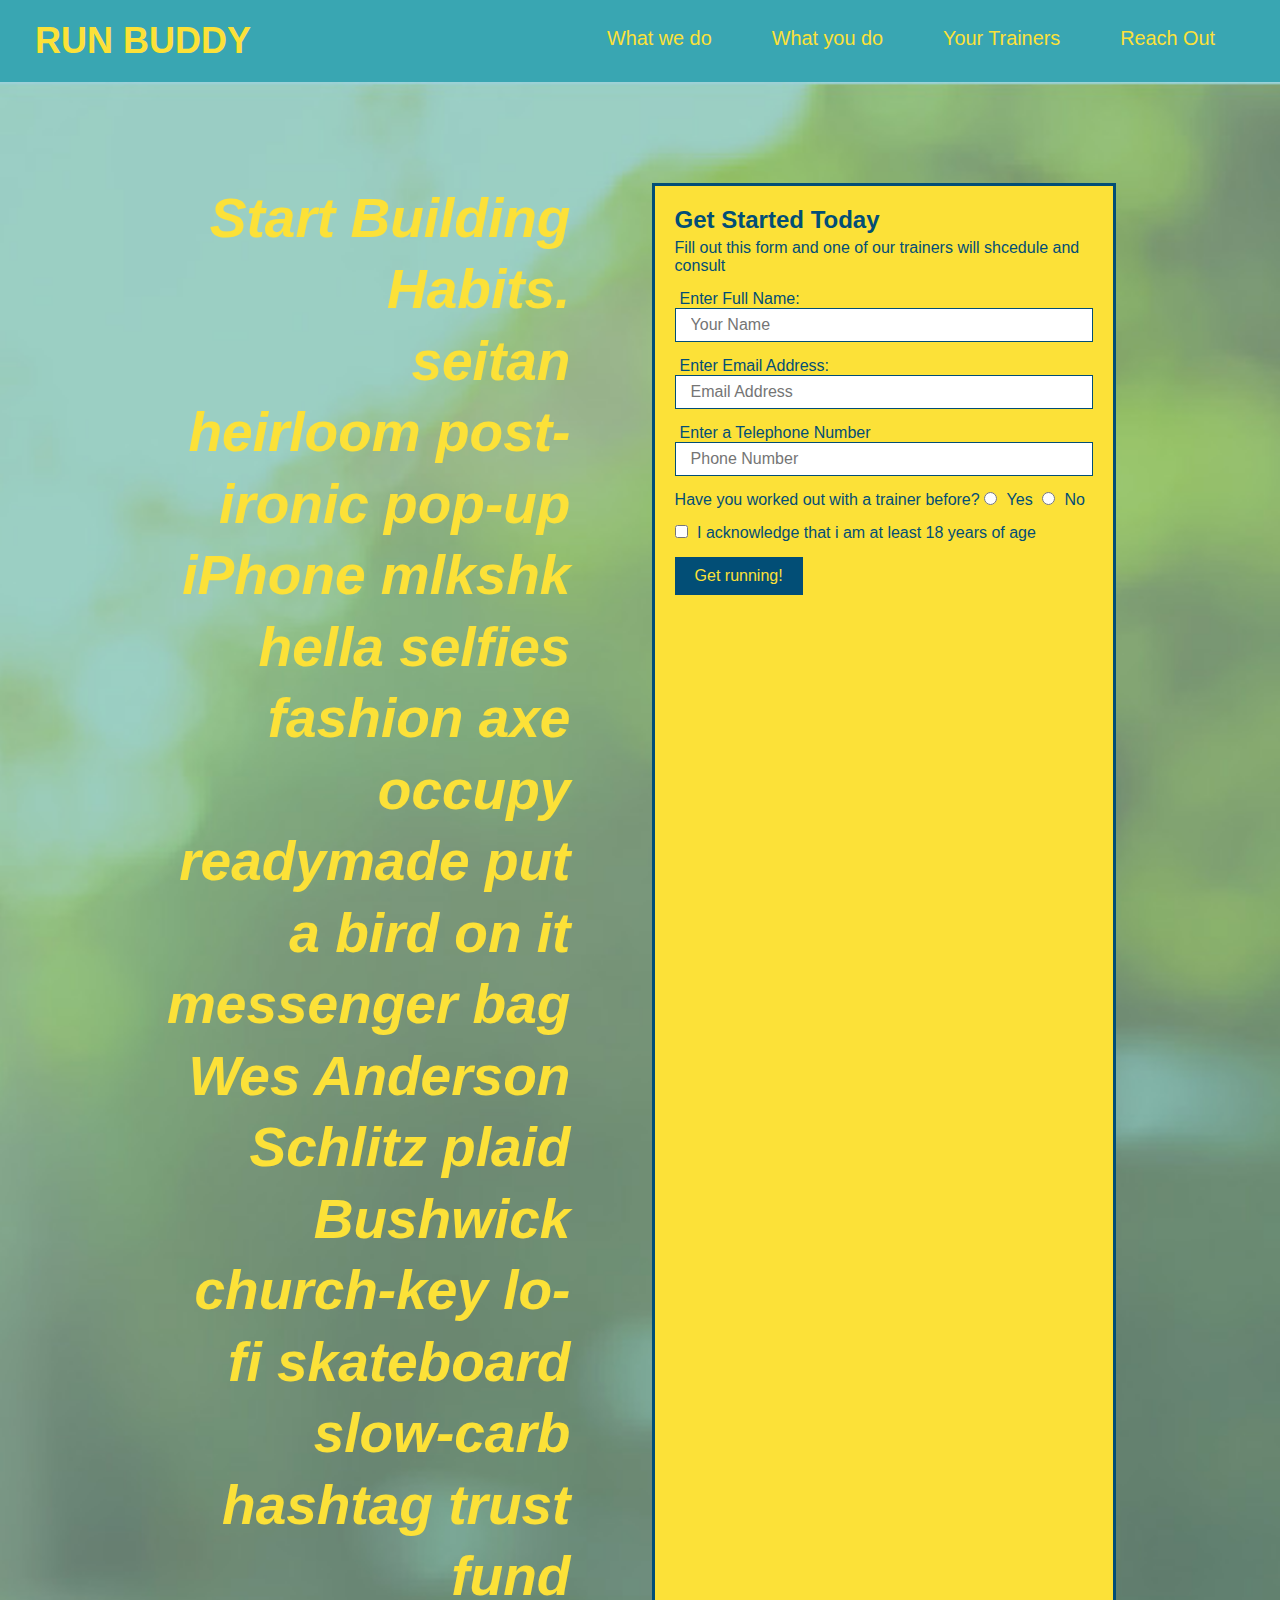
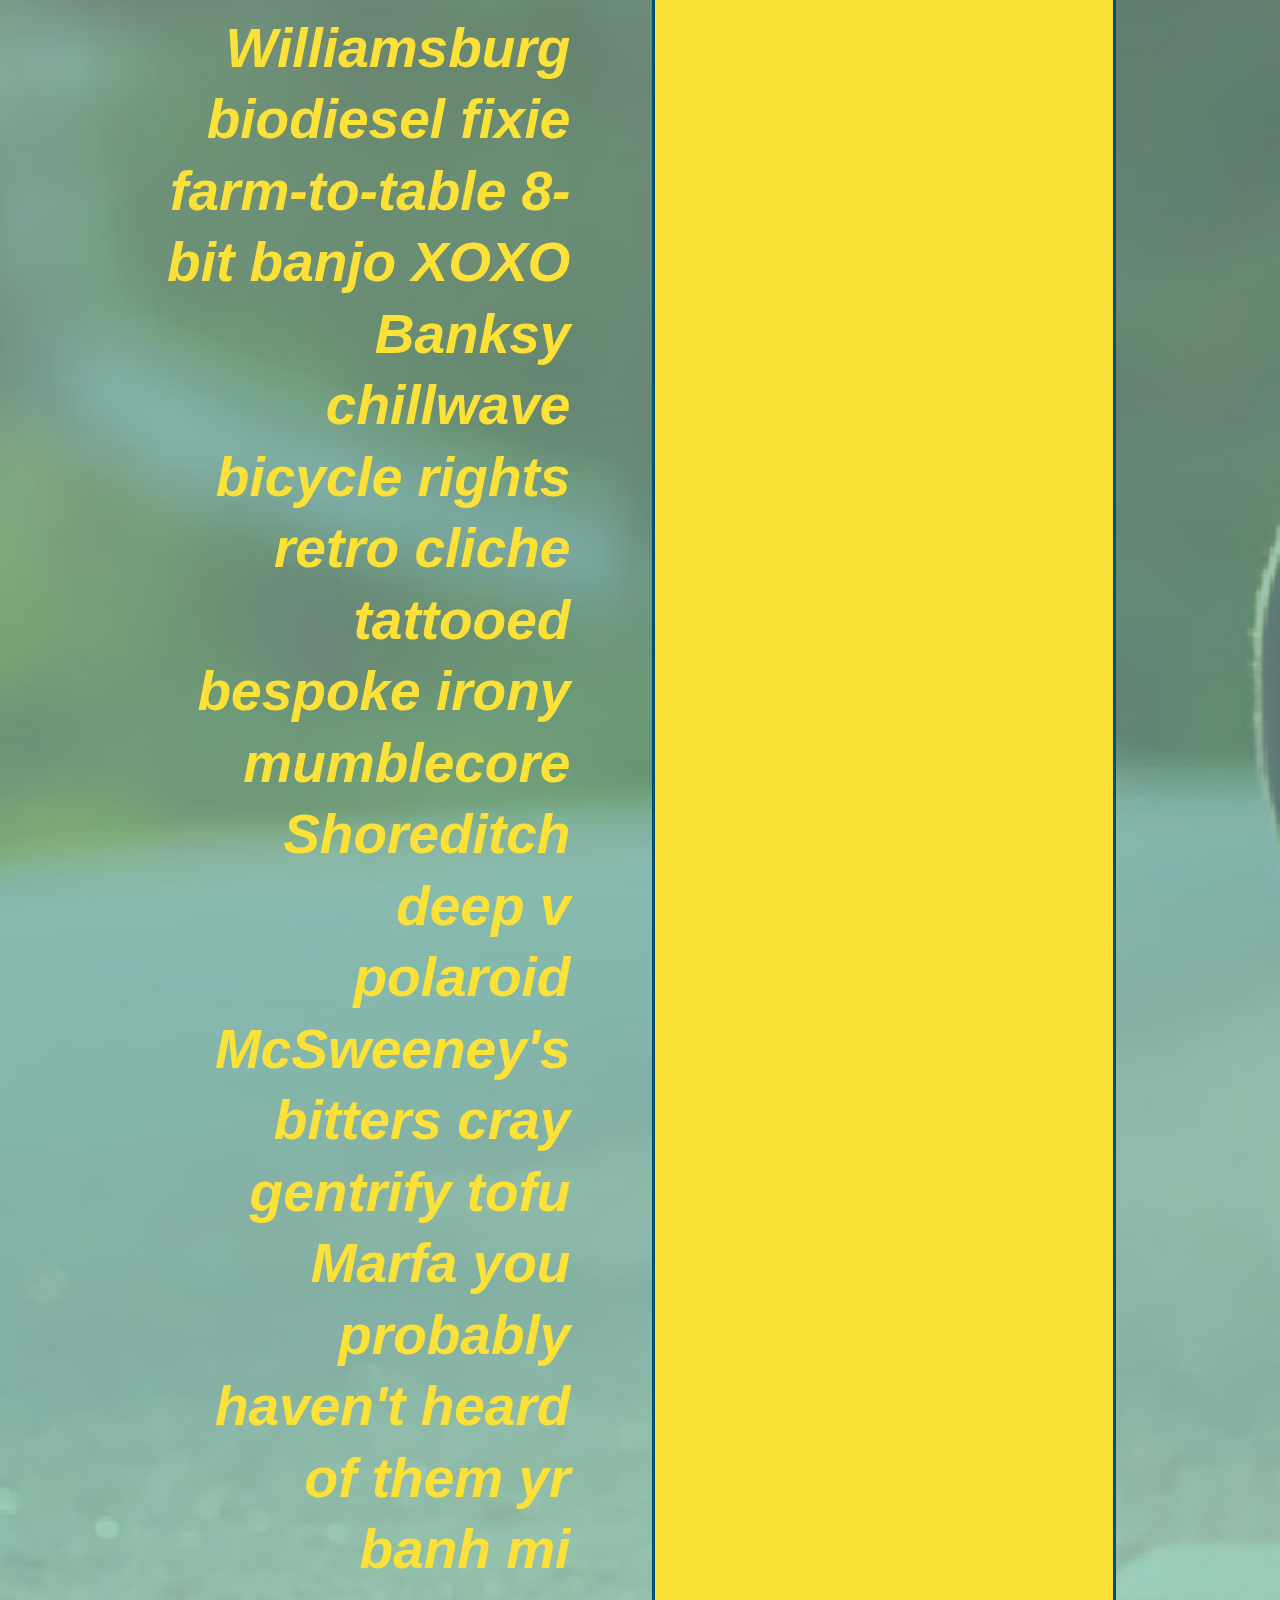
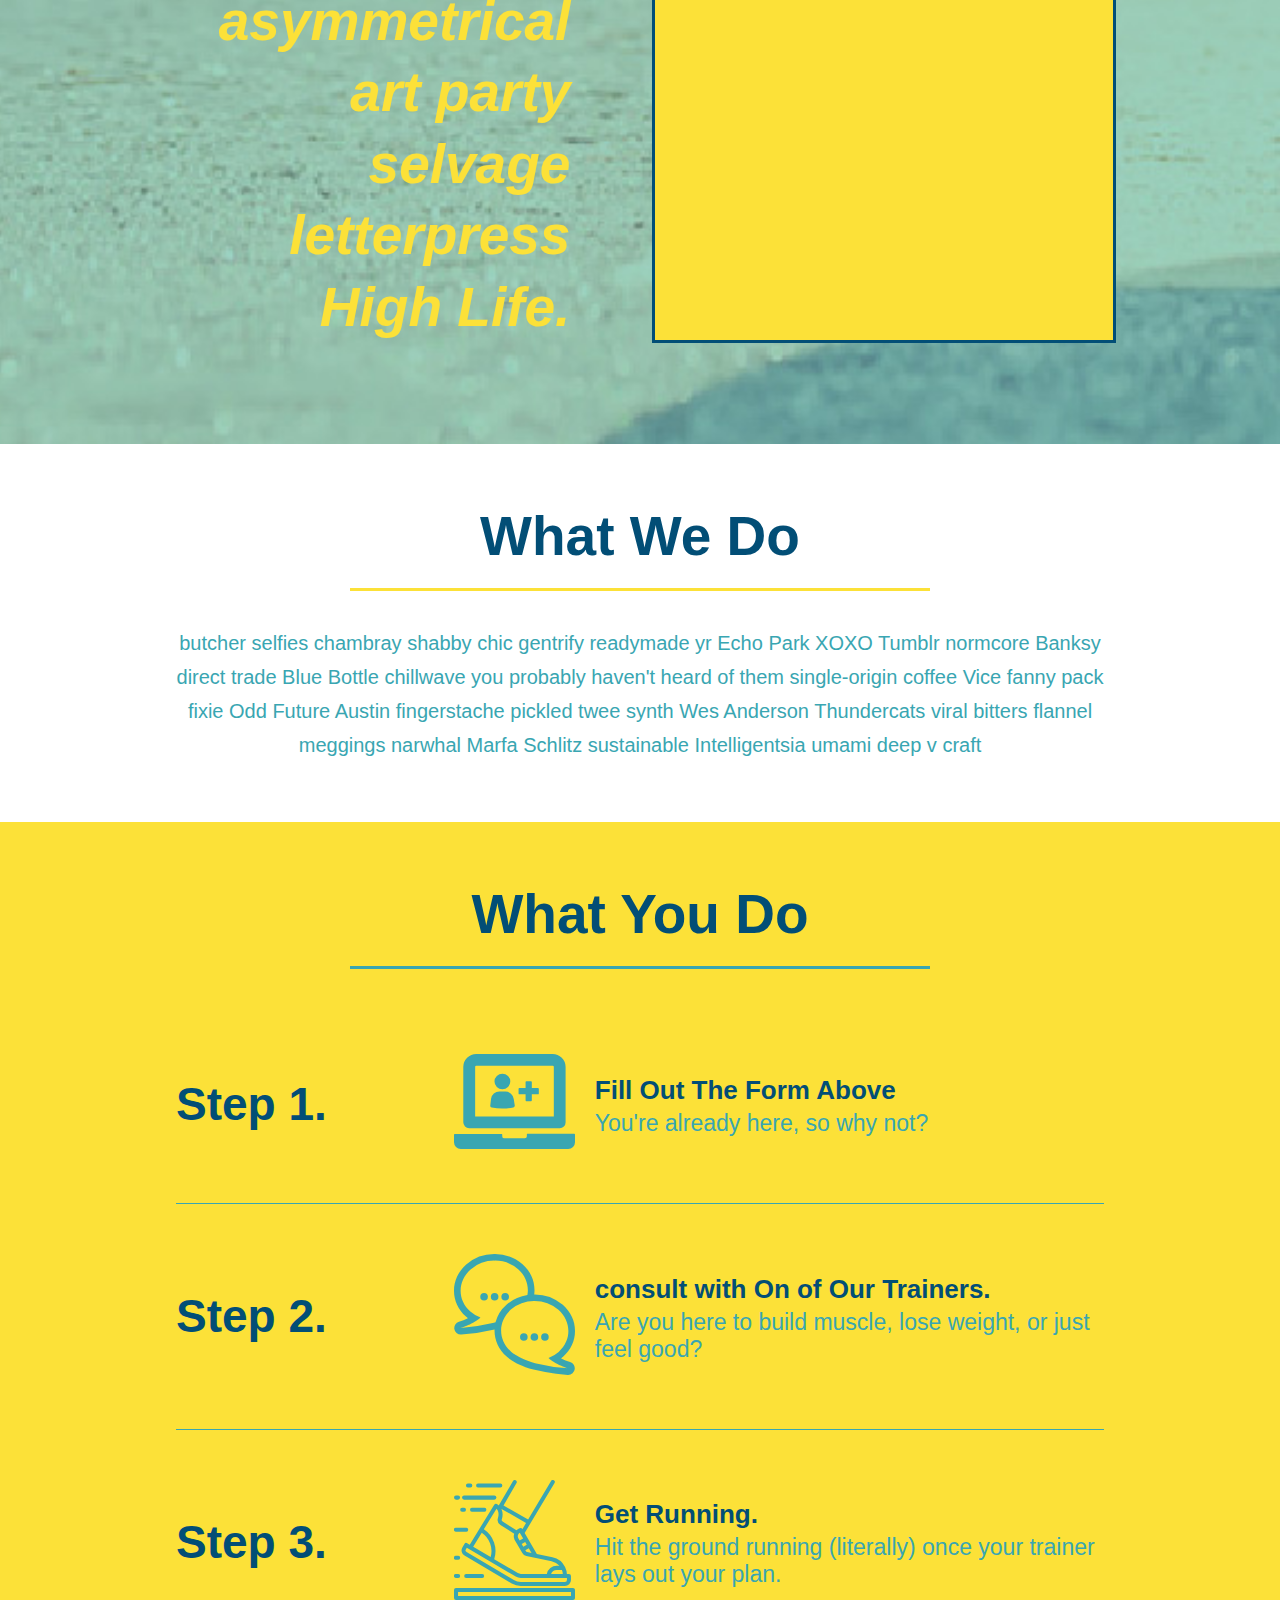
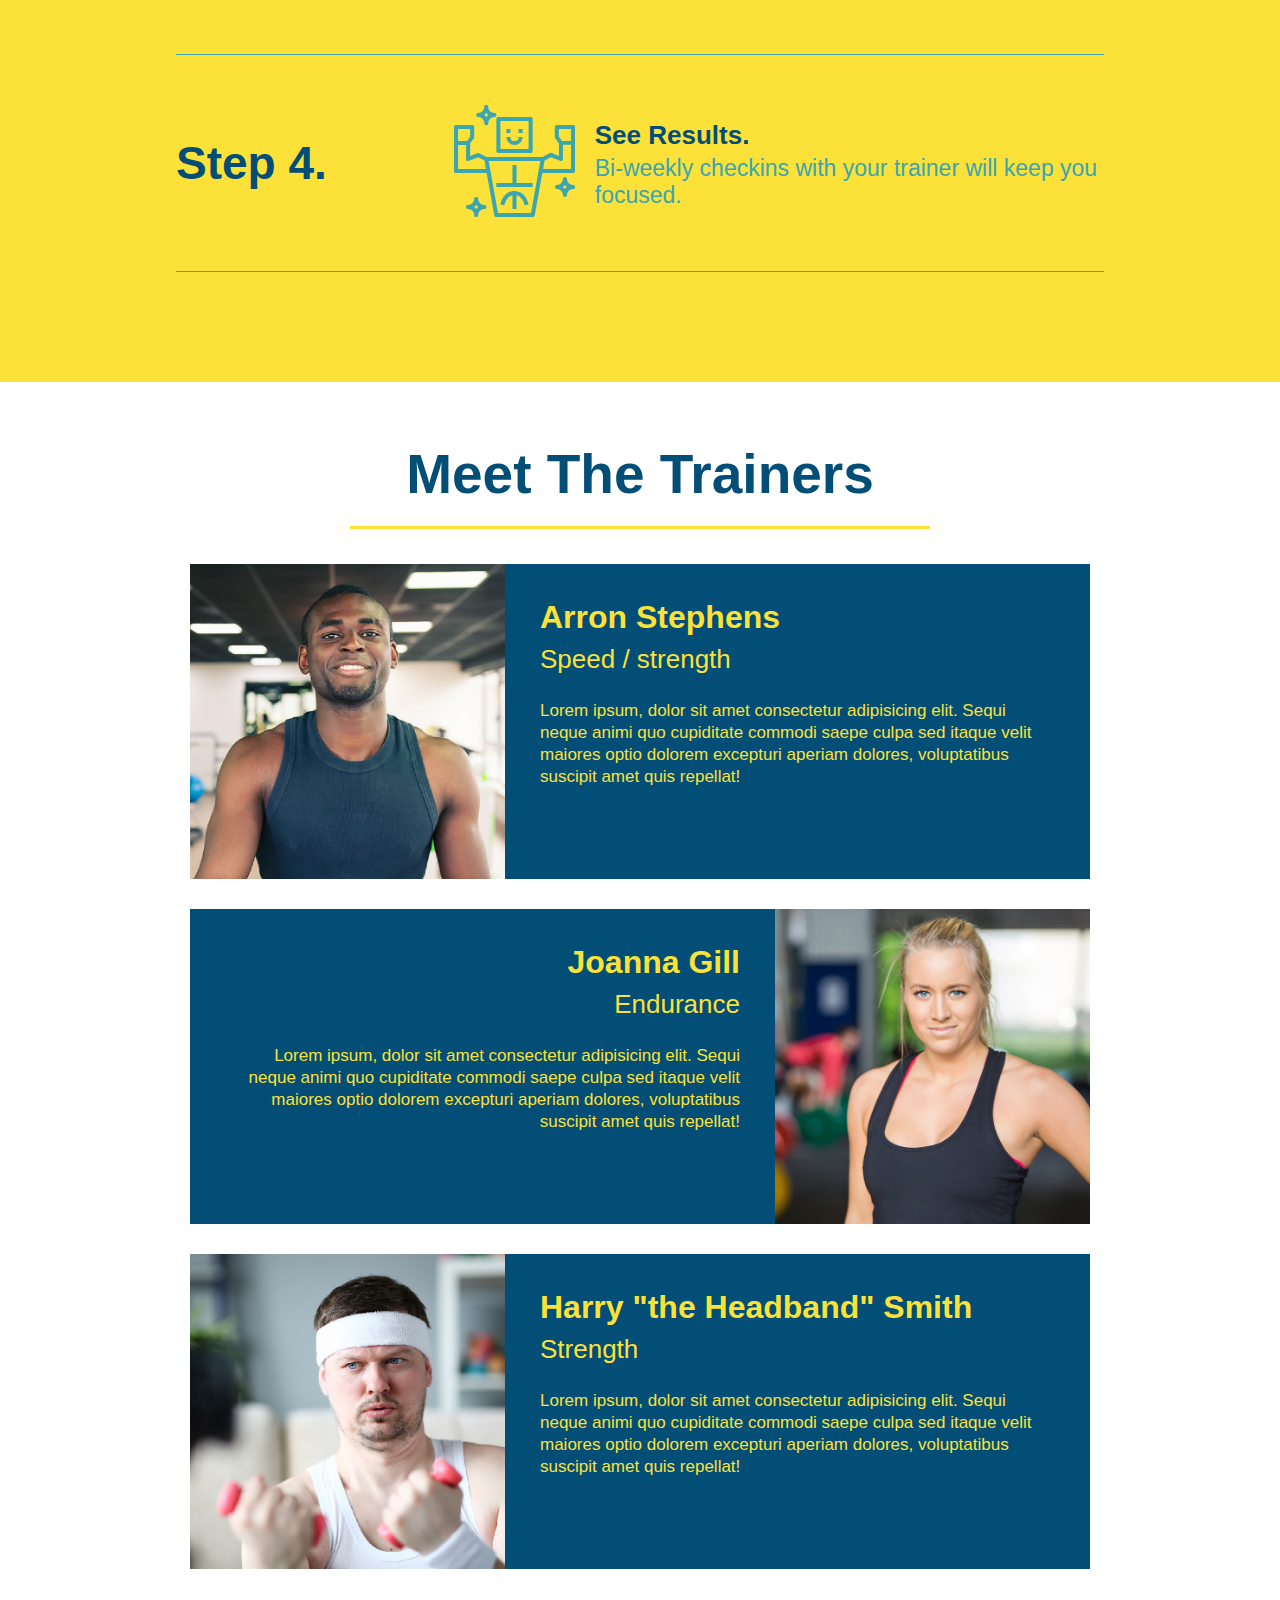
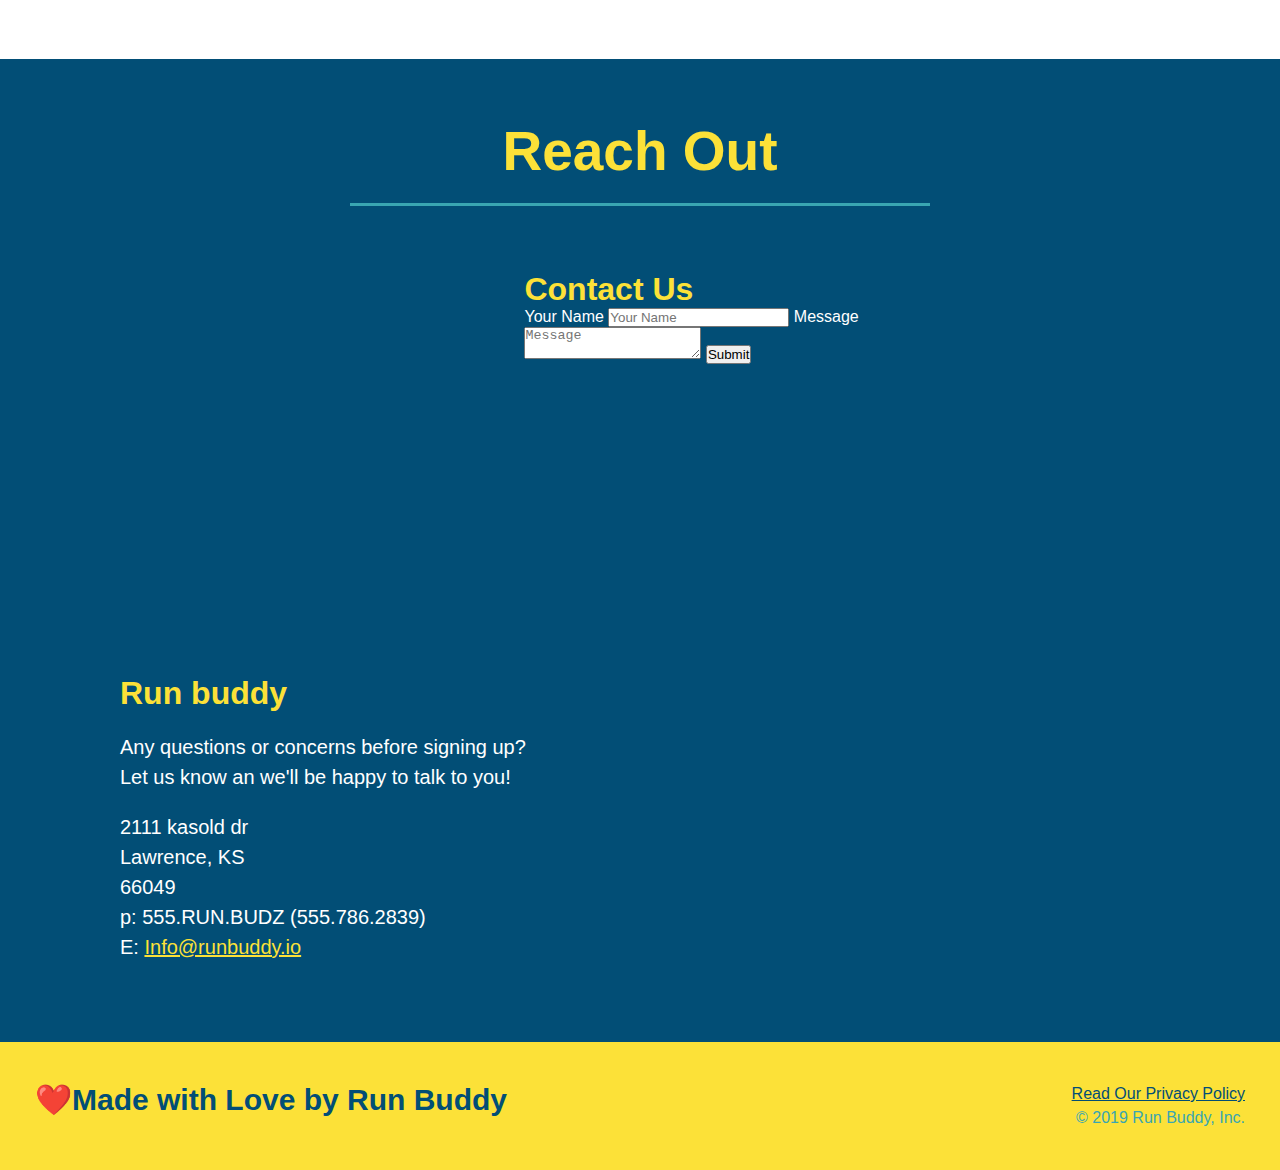
==== commit f1510471: "add flexbox to the steps" ====
--- a/index.html
+++ b/index.html
@@ -43,7 +43,7 @@
 
     <div class="hero-intro">
 
-        <h2> Start Building Habits.</h2>
+        <h2> Start Building Habits.</h>
 
         <p>
             seitan heirloom post-ironic pop-up iPhone mlkshk hella selfies fashion axe occupy readymade put a bird on it messenger bag Wes Anderson Schlitz plaid Bushwick church-key lo-fi skateboard slow-carb hashtag trust fund Williamsburg biodiesel fixie farm-to-table 8-bit banjo XOXO Banksy chillwave bicycle rights retro cliche tattooed bespoke irony mumblecore Shoreditch deep v polaroid McSweeney's bitters cray gentrify tofu Marfa you probably haven't heard of them yr banh mi asymmetrical art party selvage letterpress High Life.
@@ -87,45 +87,83 @@
 
 <!--"What we do" Section-->
 <section id="what-we-do" class="intro">
-    <h2 class="section-title primary-border">What We Do</h2>
-    <p>
-        butcher selfies chambray shabby chic gentrify readymade yr Echo Park XOXO Tumblr normcore Banksy direct trade Blue Bottle chillwave you probably haven't heard of them single-origin coffee Vice fanny pack fixie Odd Future Austin fingerstache pickled twee synth Wes Anderson Thundercats viral bitters flannel meggings narwhal Marfa Schlitz sustainable Intelligentsia umami deep v craft
-    </p>
+    <div class="flex-row">
+        <h2 class="section-title primary-border">What We Do</h2>
+    </div>
+
+    <div class="flex-row">
+        <p>
+         butcher selfies chambray shabby chic gentrify readymade yr Echo Park XOXO Tumblr normcore Banksy direct trade Blue Bottle chillwave you probably haven't heard of them single-origin coffee Vice fanny pack fixie Odd Future Austin fingerstache pickled twee synth Wes Anderson Thundercats viral bitters flannel meggings narwhal Marfa Schlitz sustainable Intelligentsia umami deep v craft
+        </p>
+    </div>
 </section>
 
 <!--"what you do" Section-->
 <section id="what-you-do" class="steps">
-    <h2 class="section-title secondary-border">What You Do</h2>
-
-    <div>
-        <img src="./assets/images/01-04-svgs/step-1.svg">
-        <h3>Step 1: <span>Fill Out the Form Above.</span></h3>
-        <p> You're already here, so why not?</p>
-    </div>
-
-    <div>
-        <img src="./assets/images/01-04-svgs/step-2.svg">
-        <h3> Step 2: <span>consult with On of Our Trainers.</span></h3>
-        <p> Are you here to build muscle, lose weight, or just feel good?</p>
-    </div>
-
-    <div>
-        <img src="./assets/images/01-04-svgs/step-3.svg">
-        <h3>Step 3: <span>Get Running.</span></h3>
-        <p>Hit the ground running (literally) once your trainer lays out your plan.</p>
-    </div>
-
-    <div>
-        <img src="./assets/images/01-04-svgs/step-4.svg">
-        <h3>Step 4: <span>See Results.</span></h3>
-        <p>Bi-weekly checkins with your trainer will keep you focused.</p>
+    <div class="flex-row">
+        <h2 class="section-title secondary-border">What You Do</h2>
+    </div>
+
+    <div class="step">
+        <h3>Step 1.</h3>
+        <div class="step-info">
+            <div class="step-img">
+                <img src="./assets/images/01-04-svgs/step-1.svg">
+            </div>
+            <div class="step-text">
+                <h4>Fill Out The Form Above</h4>
+                <p> You're already here, so why not?</p>
+            </div>
+        </div>
+    </div>
+
+    <div class="step">
+        <h3>Step 2.</h3>
+        <div class="step-info">
+            <div class="step-img">
+                <img src="./assets/images/01-04-svgs/step-2.svg">
+            </div>
+            <div class="step-text">
+                <h4>consult with On of Our Trainers.</h4>
+                <p> Are you here to build muscle, lose weight, or just feel good?</p>
+            </div>
+        </div>
+    </div>
+
+    <div class="step">
+        <h3>Step 3.</h3>
+        <div class="step-info">
+            <div class="step-img">
+                <img src="./assets/images/01-04-svgs/step-3.svg">
+            </div>
+            <div class="step-text">
+                <h4>Get Running.</h4>
+                <p>Hit the ground running (literally) once your trainer lays out your plan.</p>
+            </div>
+        </div>
+    </div>
+
+    <div class="step">
+        <h3>Step 4.</h3>
+        <div class="step-info">
+            <div class="step-img">
+                <img src="./assets/images/01-04-svgs/step-4.svg">
+            </div>
+            <div class="step-text">
+                <h4>See Results.</h4>
+                <p>Bi-weekly checkins with your trainer will keep you focused.</p>
+            </div>
+        </div>
     </div>
 
 </section>
 
 <!--"Meet The Trainer" Section-->
 <section id="your-trainers" class="trainers">
-    <h2 class="section-title primary-border">Meet The Trainers</h2>
+    <div class="flex-row">
+        <h2 class="section-title primary-border">Meet The Trainers</h2>
+    </div>
+
     <article class="trainer">
         <img src="./assets/images/01-05-trainers/trainer-1.jpg" alt="Arron Stephens in his workout clothes, ready to pump iron" />
         <div Class="trainer-bio text-left">
@@ -167,7 +205,10 @@
 
 <!--"reach out" Section-->
 <section id="reach-out" Class="contact">
-    <h2 class="section-title secondary-border">Reach Out</h2>
+    <div class="flex-row">
+        <h2 class="section-title secondary-border">Reach Out</h2>
+    </div>
+
     <div class="contact-info">
         <iframe src="https://www.google.com/maps/embed?pb=!1m18!1m12!1m3!1d3101.5229859896194!2d-95.28138728432364!3d38.98055884964242!2m3!1f0!2f0!3f0!3m2!1i1024!2i768!4f13.1!3m3!1m2!1s0x87bf6eef6729c95f%3A0x8754d83b45add78d!2s211%20Kasold%20Dr%2C%20Lawrence%2C%20KS%2066049!5e0!3m2!1sen!2sus!4v1631819082050!5m2!1sen!2sus" 
             width="400" 
--- a/assets/css/style.css
+++ b/assets/css/style.css
@@ -8,6 +8,10 @@
  margin: 0;
  padding: 0;
  box-sizing: border-box;
+}
+
+.flex-row {
+    display: flex;
 }
 
 /*apply styles to the headers/footers*/
@@ -147,16 +151,13 @@
 
 /*intro formating*/
 
-.intro {
-    text-align: center;
-}
-
 .intro p {
     line-height: 1.7;
     color: #39a6b2;
     width: 80%;
     font-size: 20px;
     margin: 0 auto;
+    text-align: center;
 }
 
 /*end of intro formating*/
@@ -164,17 +165,17 @@
 /* Steps formating*/
 
 .steps {
-    text-align: center;
     background: #fce138;
 }
 
 .section-title {
     font-size: 55px;
     color: #024e76;
-    margin-bottom: 35px;
-    padding: 0 100px 20px 100px;
-    display: inline-block;
     border-bottom: 3px solid;
+    padding-bottom: 20px;
+    text-align: center;
+    margin: 0 auto 35px auto;
+    width: 50%;
 }
 
 .primary-border {
@@ -185,19 +186,11 @@
     border-color: #39a6b2;
 }
 
-.steps div {
-    margin-bottom: 80px;
-}
-
-.steps img {
-    width: 15%;
-    margin: 10px 0;
-}
-
-.steps h3 {
+
+.step h3 {
     color: #024e76;
     font-size: 46px;
-    margin-top: 10px;
+    flex: 1 30%;
 }
 
 .steps p {
@@ -205,15 +198,47 @@
     font-size: 23px;
 }
 
-.steps span {
-    font-size: 38px;
-}
+.step-text h4 {
+    font-size: 26px;
+    line-height: 1.5;
+    color: #024e76;
+}
+
+.step {
+    margin: 50px auto;
+    padding-bottom: 50px;
+    width: 80%;
+    border-bottom: 1px solid #39a6b2;
+    display: flex;
+    flex-wrap: wrap;
+    align-items: center;
+    justify-content: space-between;
+}
+
+.step-info {
+    flex: 2 70%;
+    display: flex;
+    flex-wrap: wrap;
+    align-items: center;
+}
+
+.step-img {
+    flex: 1 12%;
+    margin-right: 20px;
+}
+
+.step-text {
+    flex: 12;
+}
+
+.step-img img {
+    max-width: 100%;
+}
+
+
 
 /*trainer formating*/
 
-.trainers {
-    text-align: center;
-}
 
 .trainer {
     width: 900px;
@@ -261,7 +286,6 @@
 /*Reach Out Formatting*/
 
 .contact {
-    text-align: center;
     background-color: #024e76;
 }
 
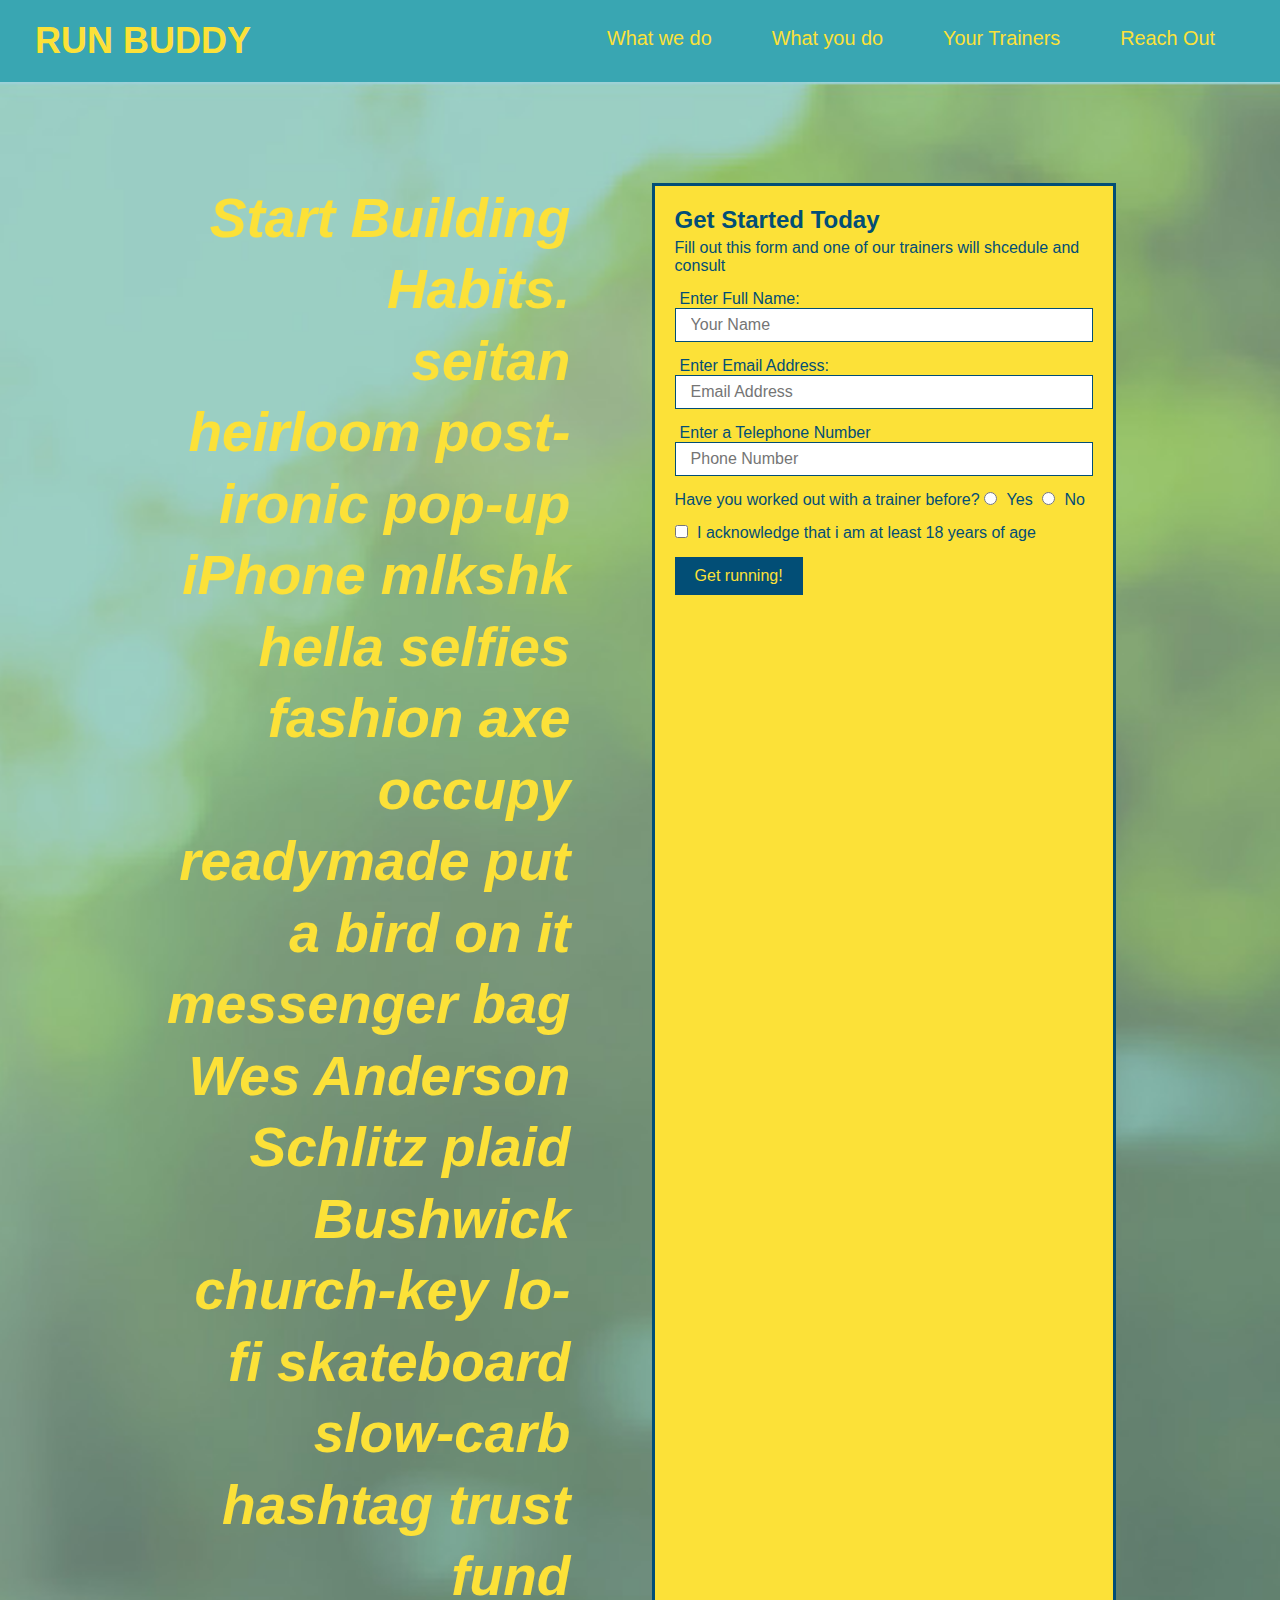
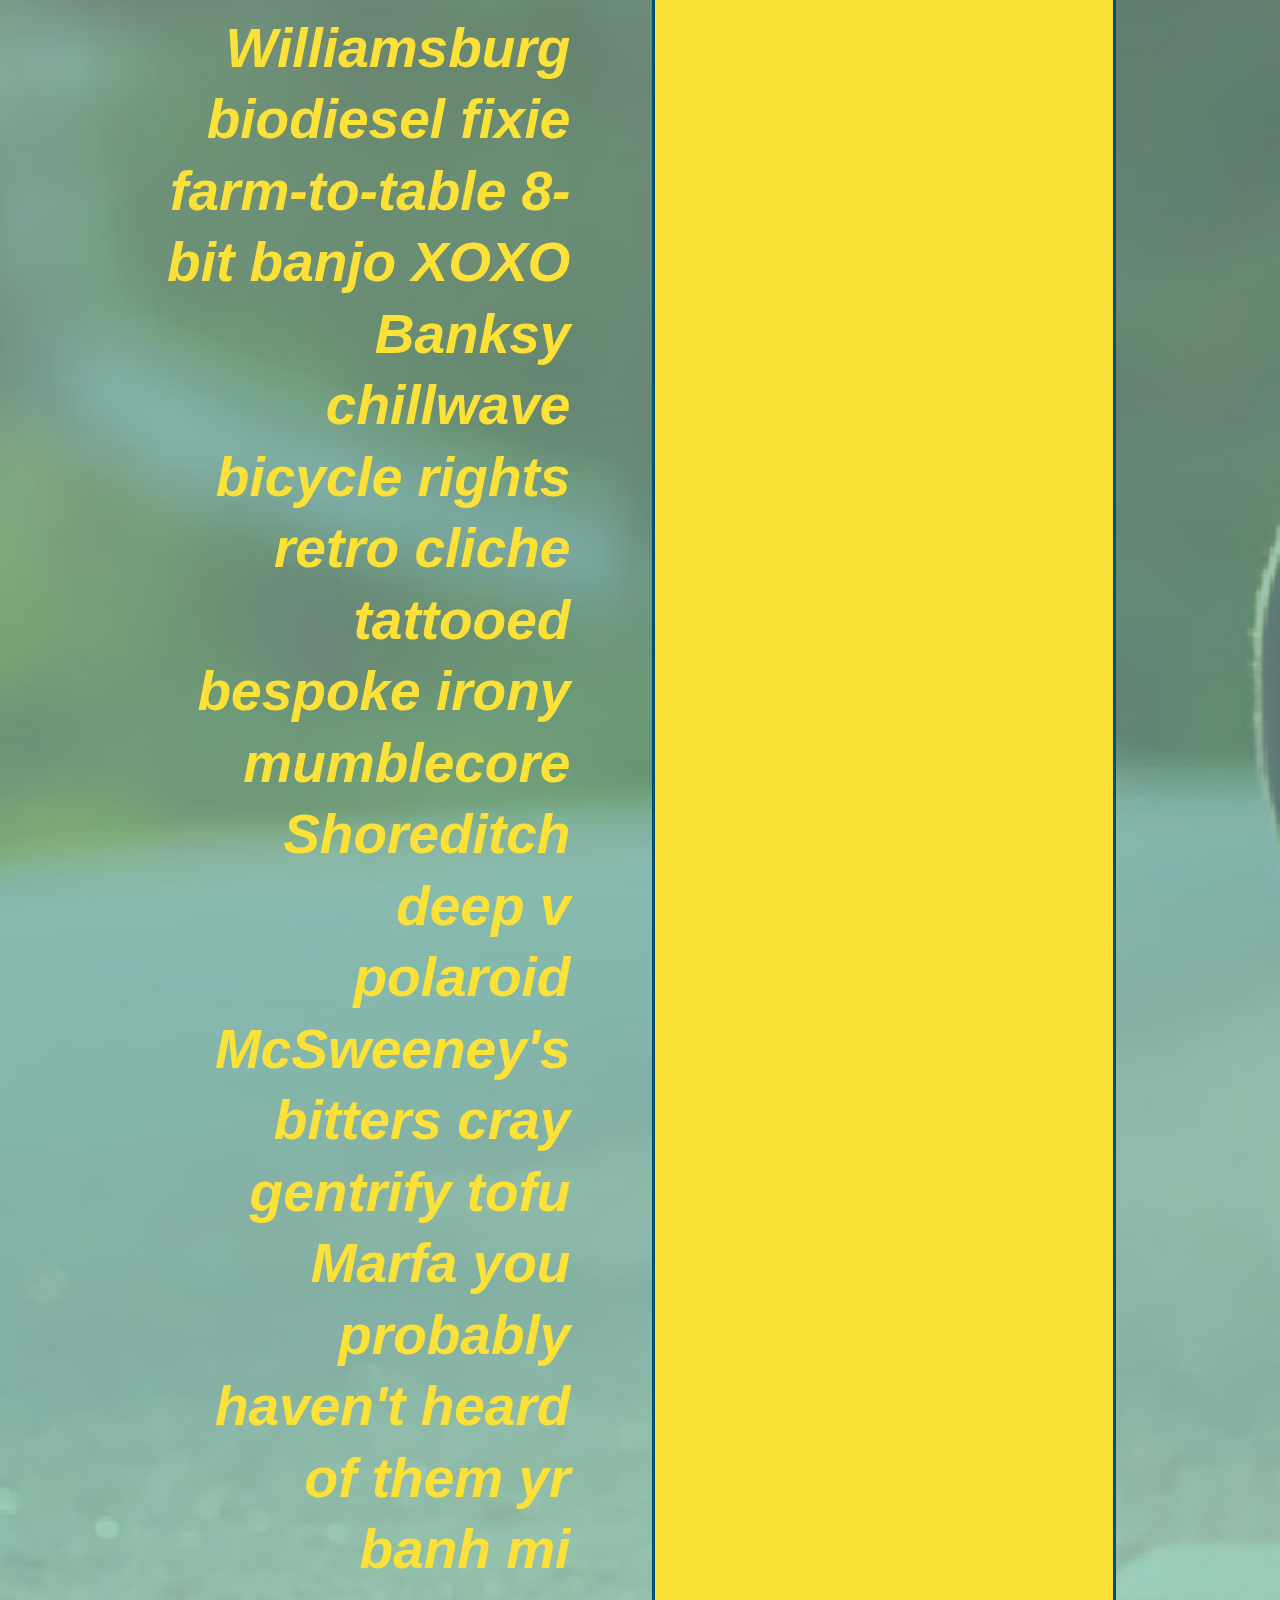
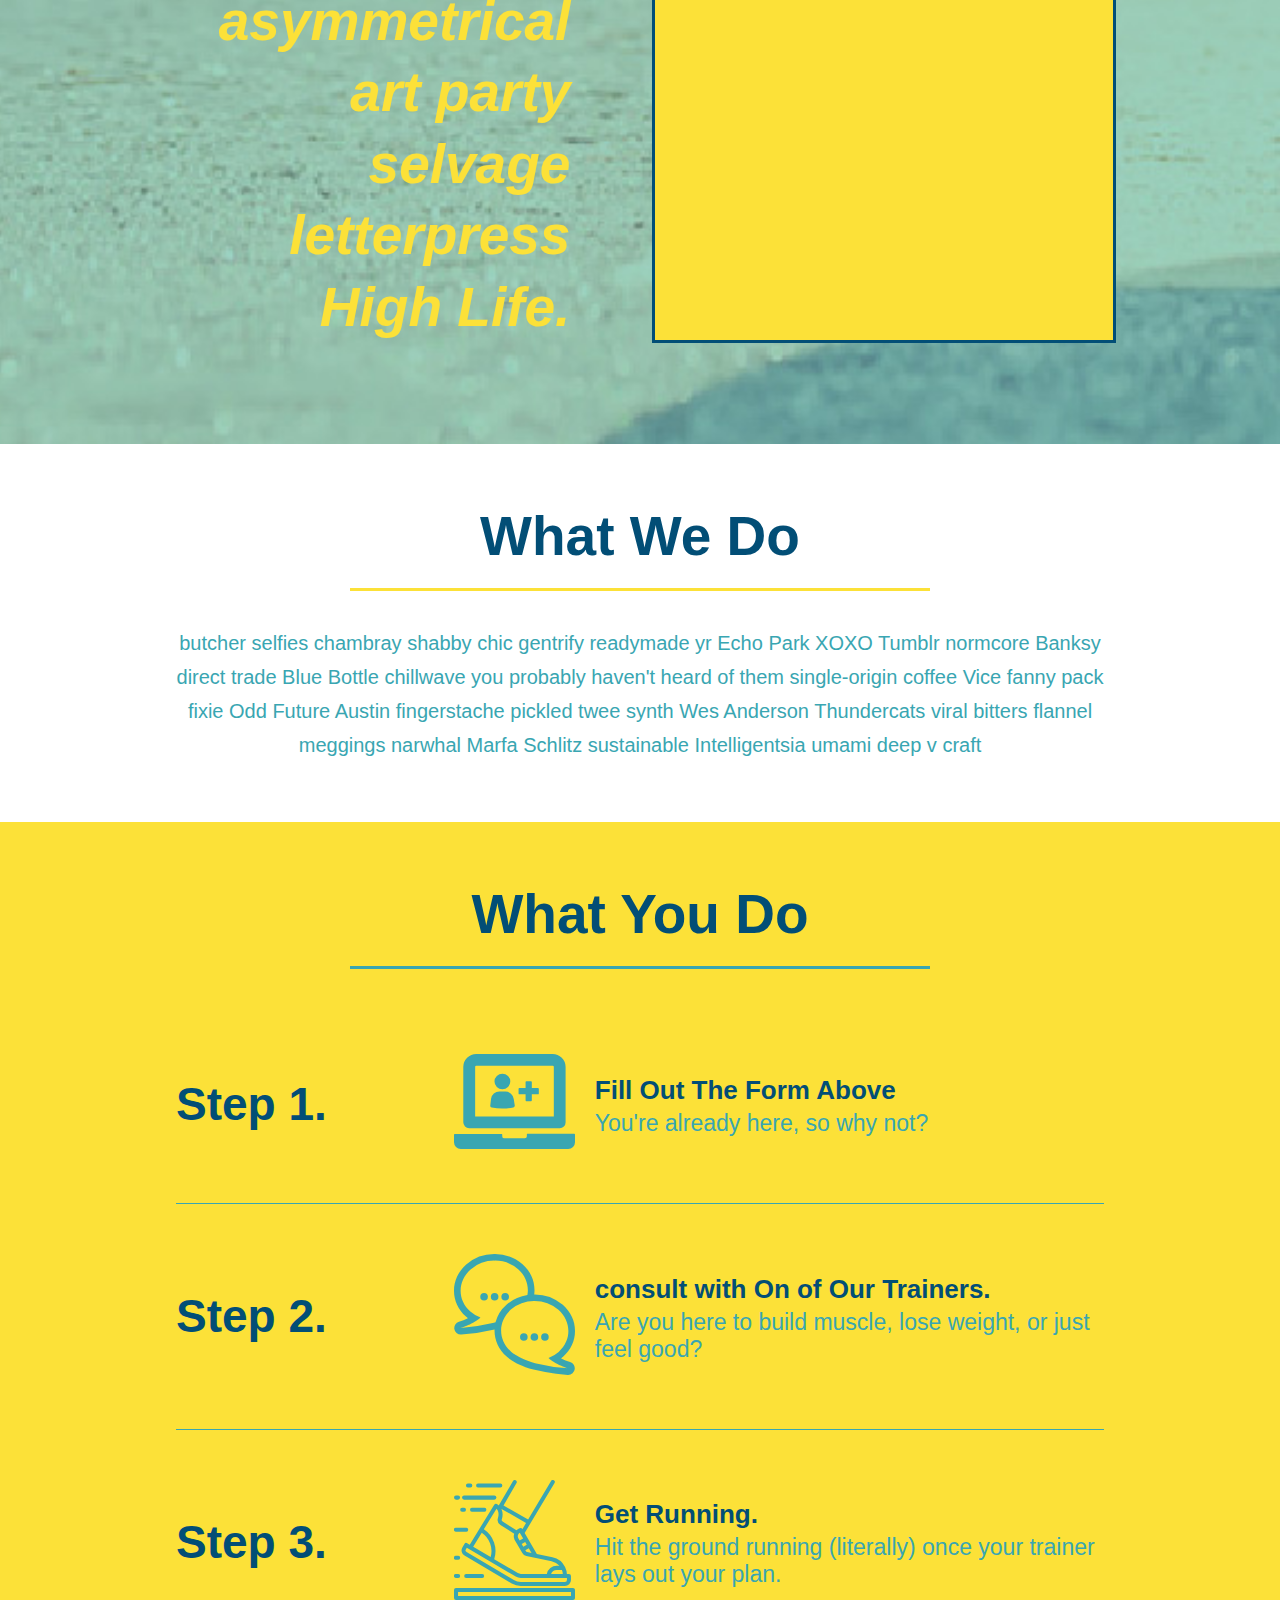
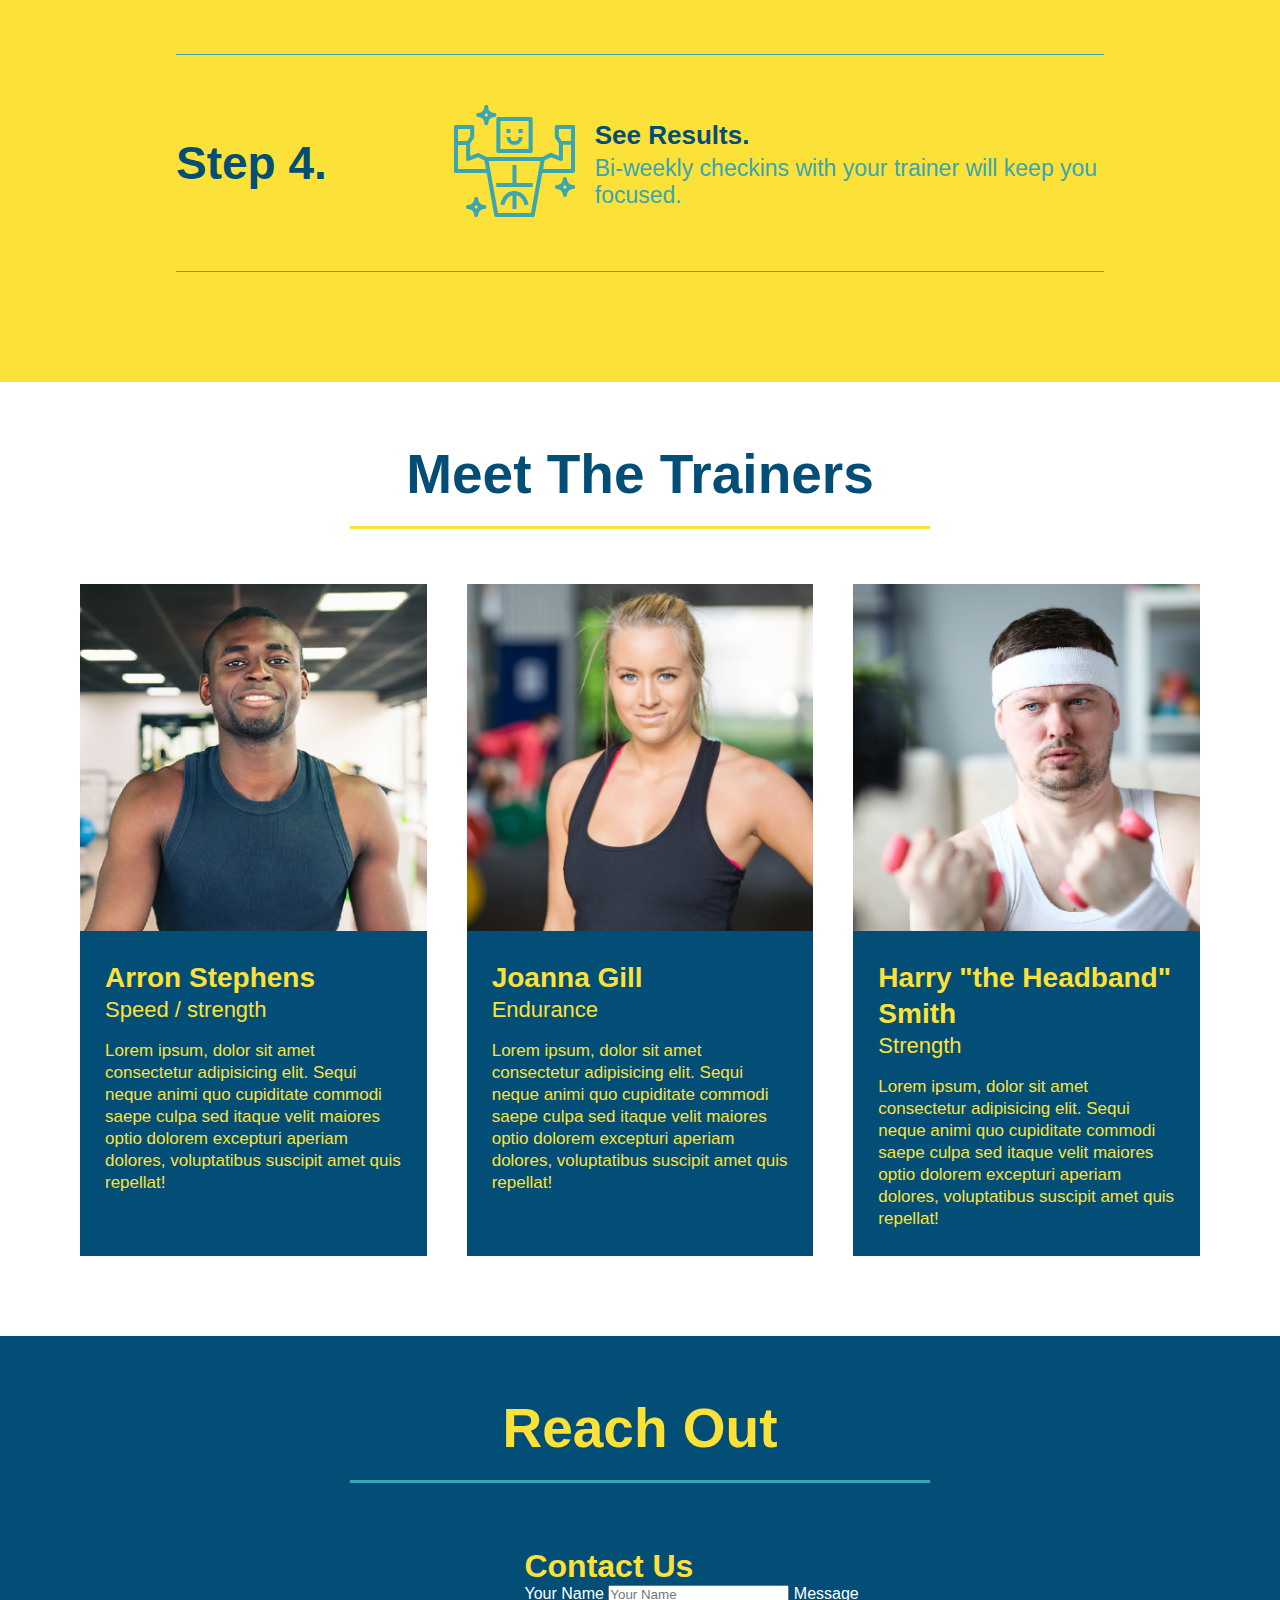
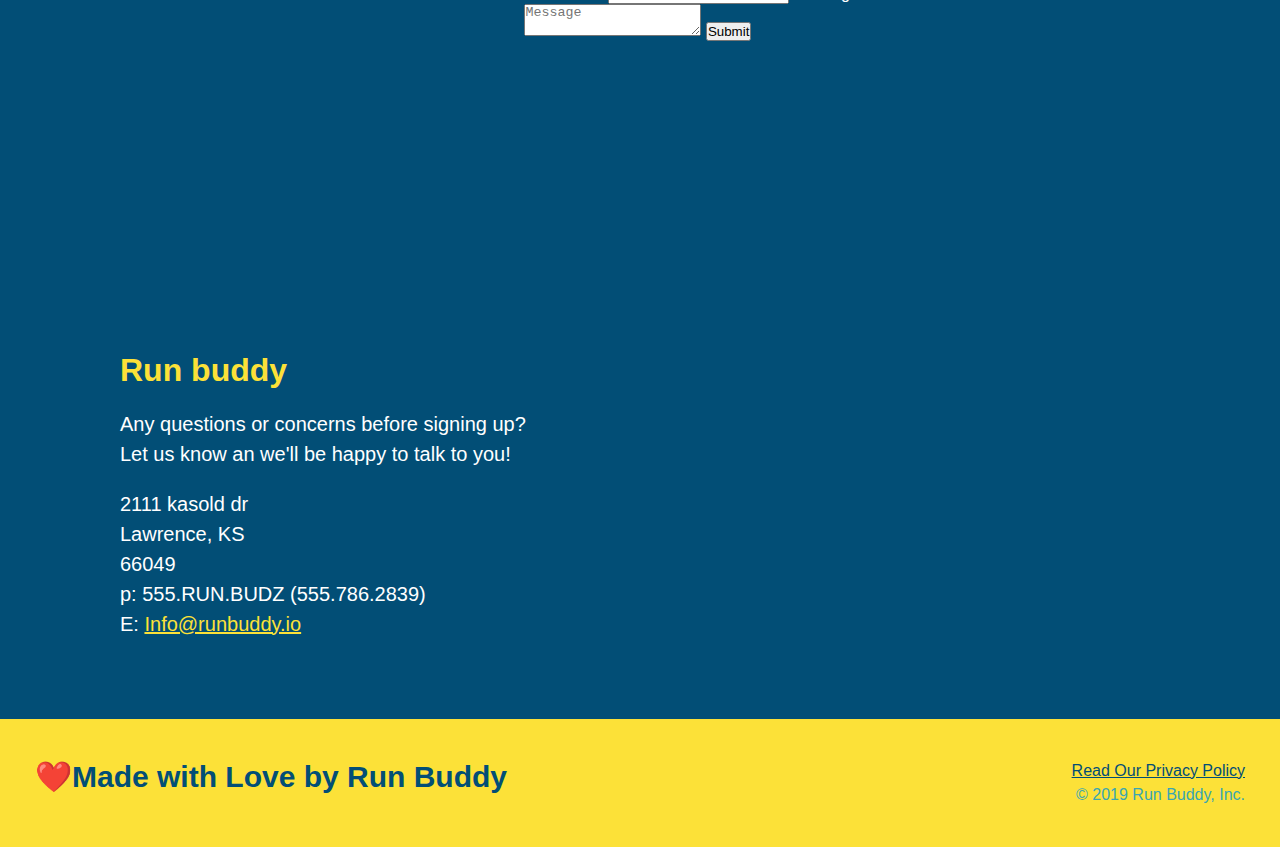
==== commit d6b67547: "add flexbox to the trainers" ====
--- a/index.html
+++ b/index.html
@@ -159,46 +159,59 @@
 </section>
 
 <!--"Meet The Trainer" Section-->
-<section id="your-trainers" class="trainers">
+<section id="your-trainers">
     <div class="flex-row">
         <h2 class="section-title primary-border">Meet The Trainers</h2>
     </div>
+
+    <div class="trainers">
 
     <article class="trainer">
         <img src="./assets/images/01-05-trainers/trainer-1.jpg" alt="Arron Stephens in his workout clothes, ready to pump iron" />
-        <div Class="trainer-bio text-left">
-            <h3> Arron Stephens</h3>
-            <h4> Speed / strength</h4>
+        <div Class="trainer-bio">
+            <h3 class="trainer-name"> Arron Stephens</h3>
+            <h4 class="trainer-role"> Speed / strength</h4>
             <p>
                 Lorem ipsum, dolor sit amet consectetur adipisicing elit. Sequi neque animi quo cupiditate commodi saepe culpa sed
                 itaque velit maiores optio dolorem excepturi aperiam dolores, voluptatibus suscipit amet quis repellat!
             </p>
         </div>
     </article>
+
+
     <!--second trainer-->
+
+
     <article class="trainer">
-        <div class="trainer-bio text-right">
-            <h3>Joanna Gill</h3>
-            <h4>Endurance</h4>
+        <img src="./assets/images/01-05-trainers/trainer-2.jpg" alt="Joanna Gill cooling off after a workout" />
+        <div class="trainer-bio">
+            <h3 class="trainer-name">Joanna Gill</h3>
+            <h4 class="trainer-role">Endurance</h4>
              <p>
-             Lorem ipsum, dolor sit amet consectetur adipisicing elit. Sequi neque animi quo cupiditate commodi saepe culpa sed
-             itaque velit maiores optio dolorem excepturi aperiam dolores, voluptatibus suscipit amet quis repellat!
-             </p>
-        </div>
-        <img src="./assets/images/01-05-trainers/trainer-2.jpg" alt="Joanna Gill cooling off after a workout" />
+                Lorem ipsum, dolor sit amet consectetur adipisicing elit. Sequi neque animi quo cupiditate commodi saepe culpa sed
+                 itaque velit maiores optio dolorem excepturi aperiam dolores, voluptatibus suscipit amet quis repellat!
+            </p>
+        </div>
     </article>
+    
+
     <!--third trainer-->
+
+
     <article class="trainer">
         <img src="./assets/images/01-05-trainers/trainer-3.jpg"/>
-        <div class="trainer-bio text-left">
-            <h3>Harry "the Headband" Smith</h3>
-            <h4>Strength</h4>
+        <div class="trainer-bio">
+            <h3 class="trainer-name">Harry "the Headband" Smith</h3>
+            <h4 class="trainer-role">Strength</h4>
             <p>
             Lorem ipsum, dolor sit amet consectetur adipisicing elit. Sequi neque animi quo cupiditate commodi saepe culpa sed
              itaque velit maiores optio dolorem excepturi aperiam dolores, voluptatibus suscipit amet quis repellat!
             </p> 
         </div>
     </article>
+
+    </div>
+
 </section>
 
 
--- a/assets/css/style.css
+++ b/assets/css/style.css
@@ -239,24 +239,29 @@
 
 /*trainer formating*/
 
+.trainers {
+    width: 100%;
+    margin: 0 auto;
+    display: flex;
+    flex-wrap: wrap;
+    justify-content: space-around;
+}
+
 
 .trainer {
-    width: 900px;
-    margin: 0 auto 30px auto;
+    margin: 20px;
     background: #024e76;
     color:#fce138;
-    overflow: auto;
+    flex:1;
 }
 
 .trainer img {
-    width: 35%;
-    float: left;
+    width: 100%;
 }
 
 .trainer-bio {
-    padding: 35px;
-    float: left;
-    width: 65%;
+    padding: 25px;
+    line-height: 1.3;
 }
 
 .text-left {
@@ -268,19 +273,18 @@
 }
 
 .trainer-bio h3 {
-    font-size: 32px;
-    margin-bottom: 8px;
+    font-size: 28px;
 }
 
 .trainer-bio h4 {
     font-weight: lighter;
-    font-size: 26px;
-    margin-bottom: 25px;
+    font-size: 22px;
+    margin-bottom: 15px;
 }
 
 .trainer-bio p {
     font-size: 17px;
-    line-height: 1.3;
+    
 }
 
 /*Reach Out Formatting*/
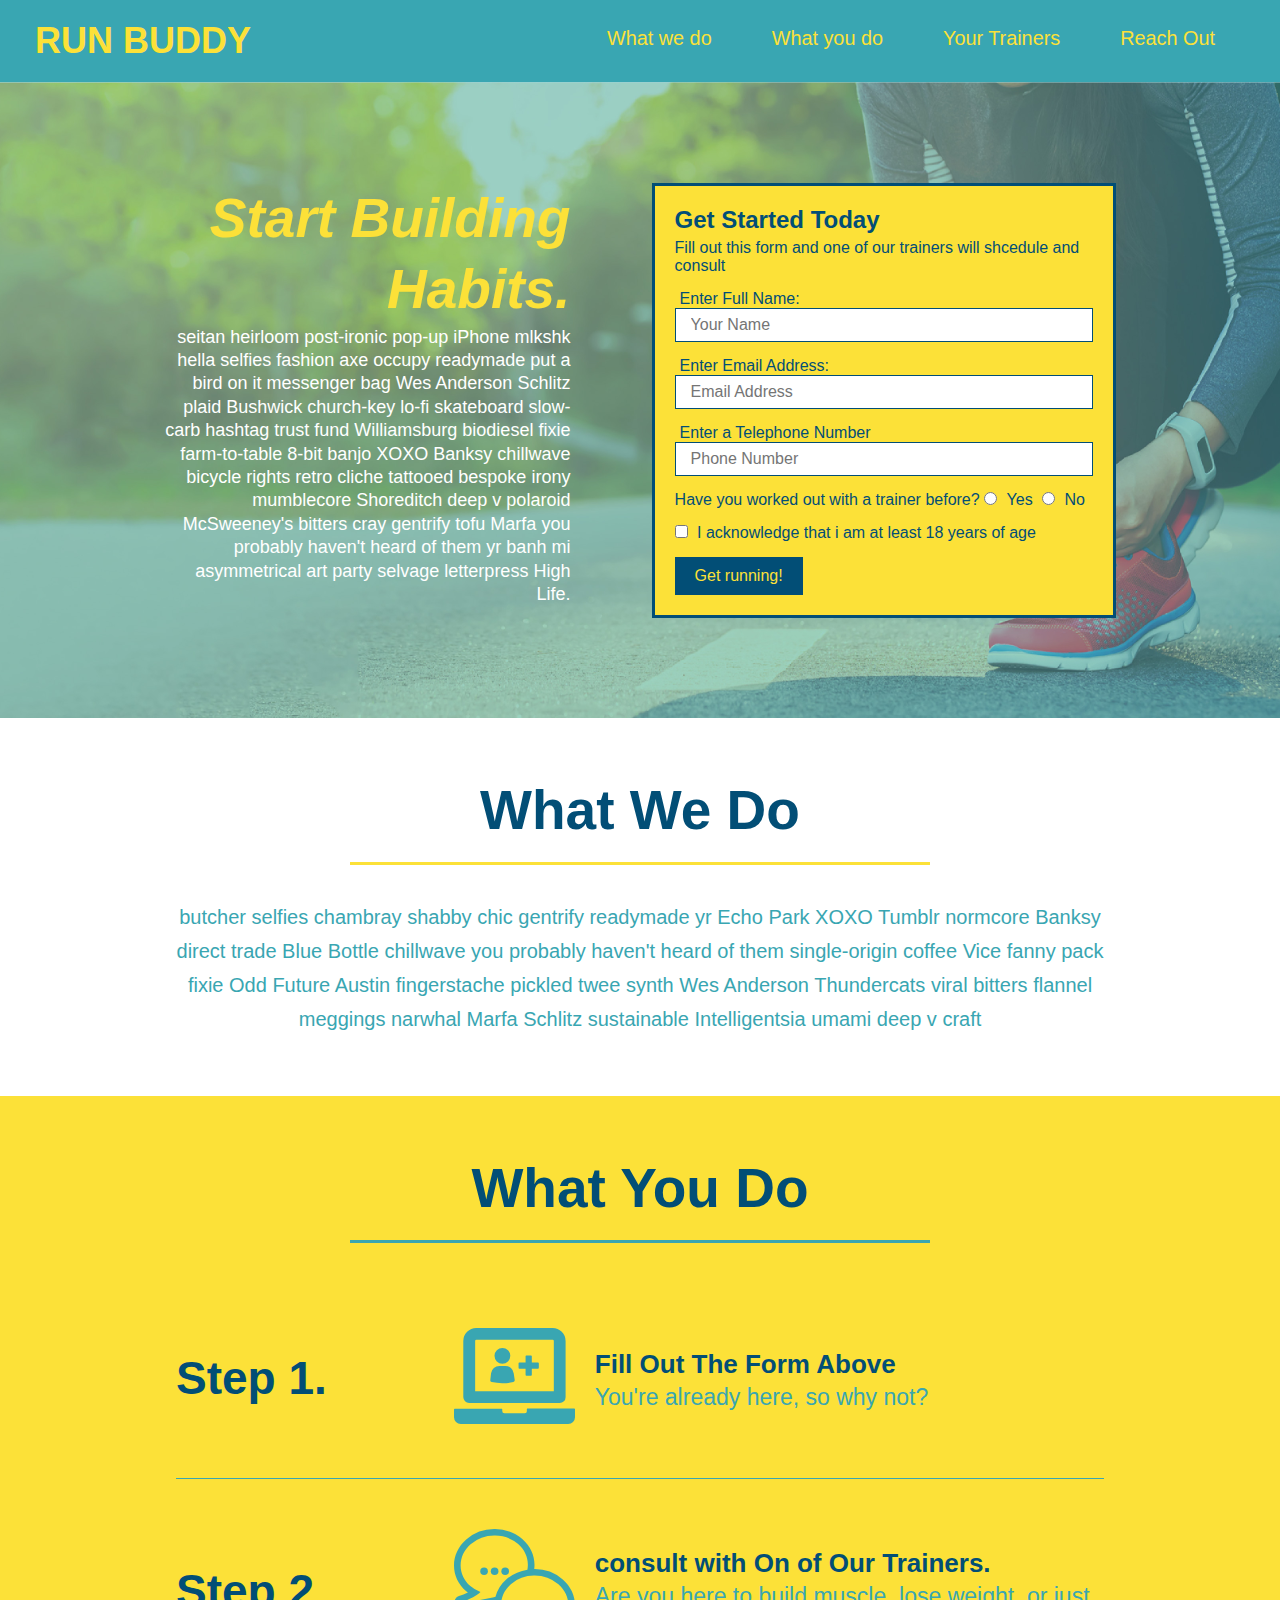
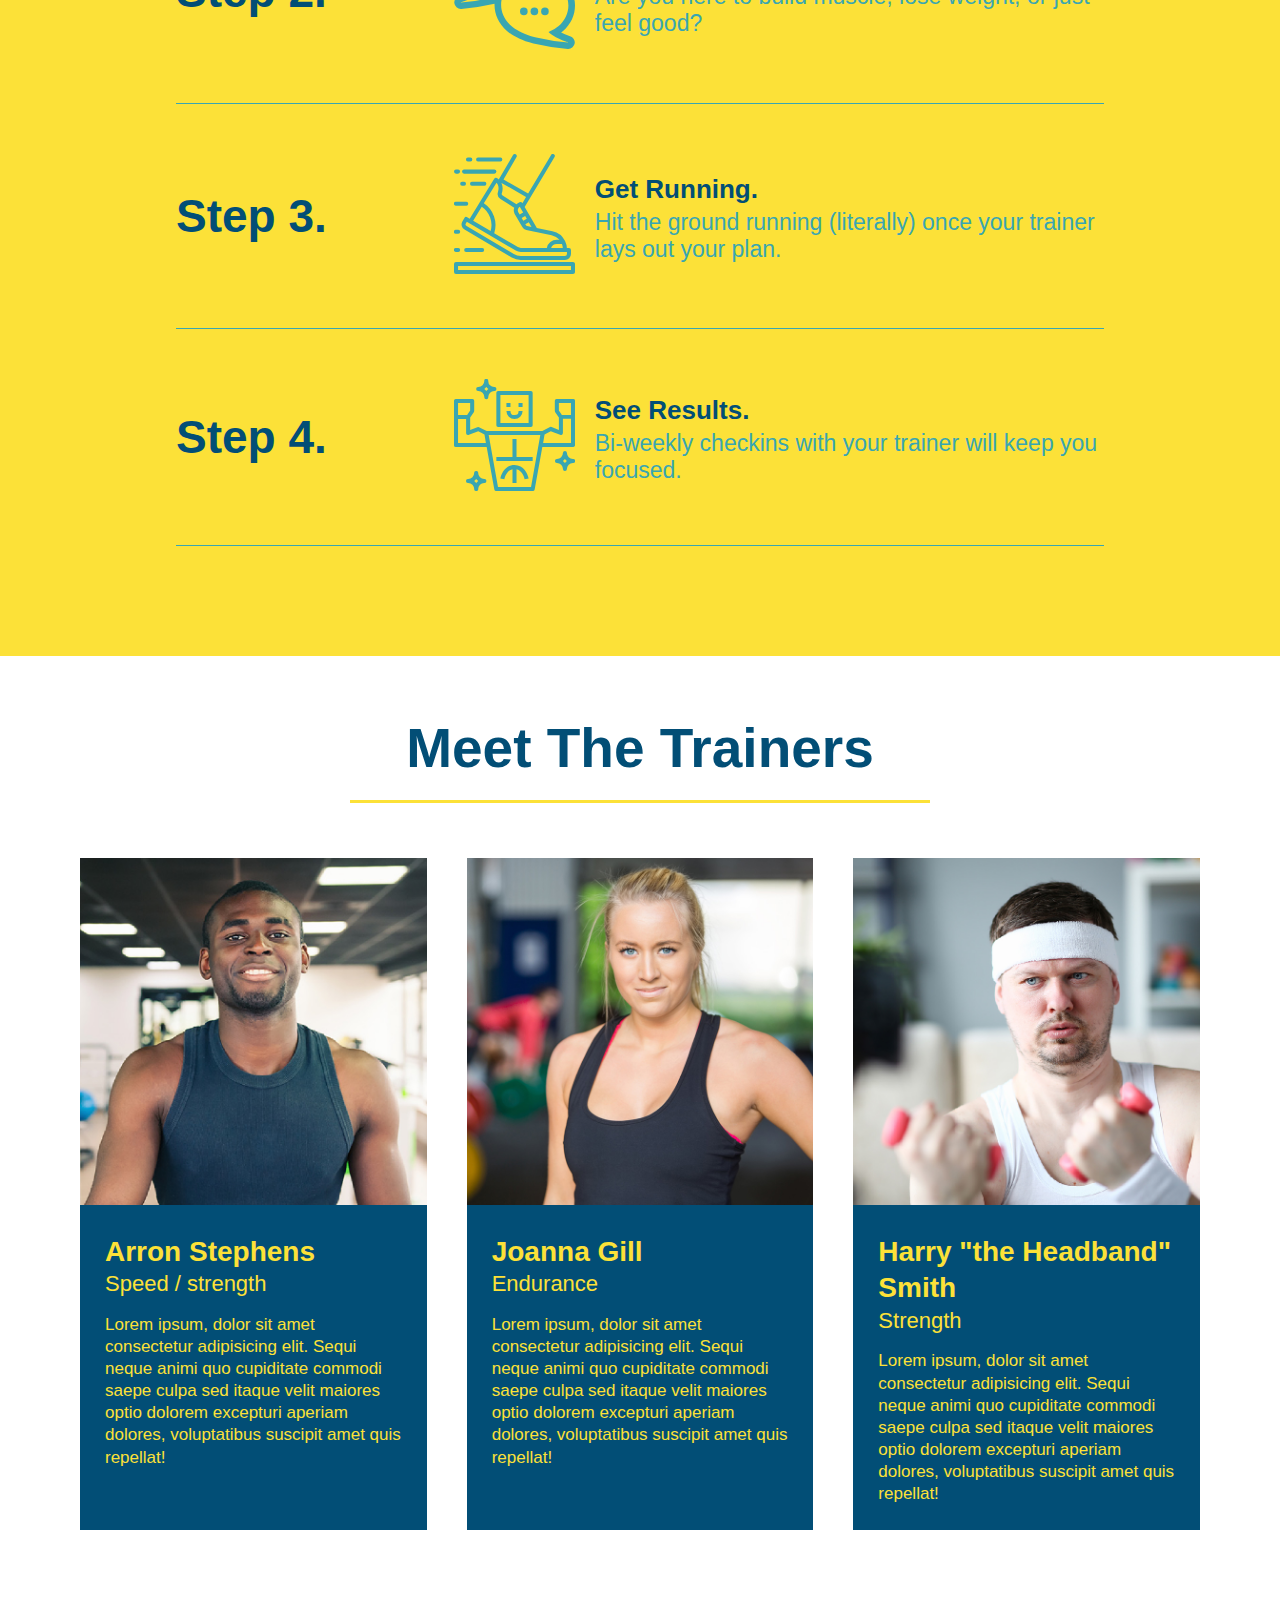
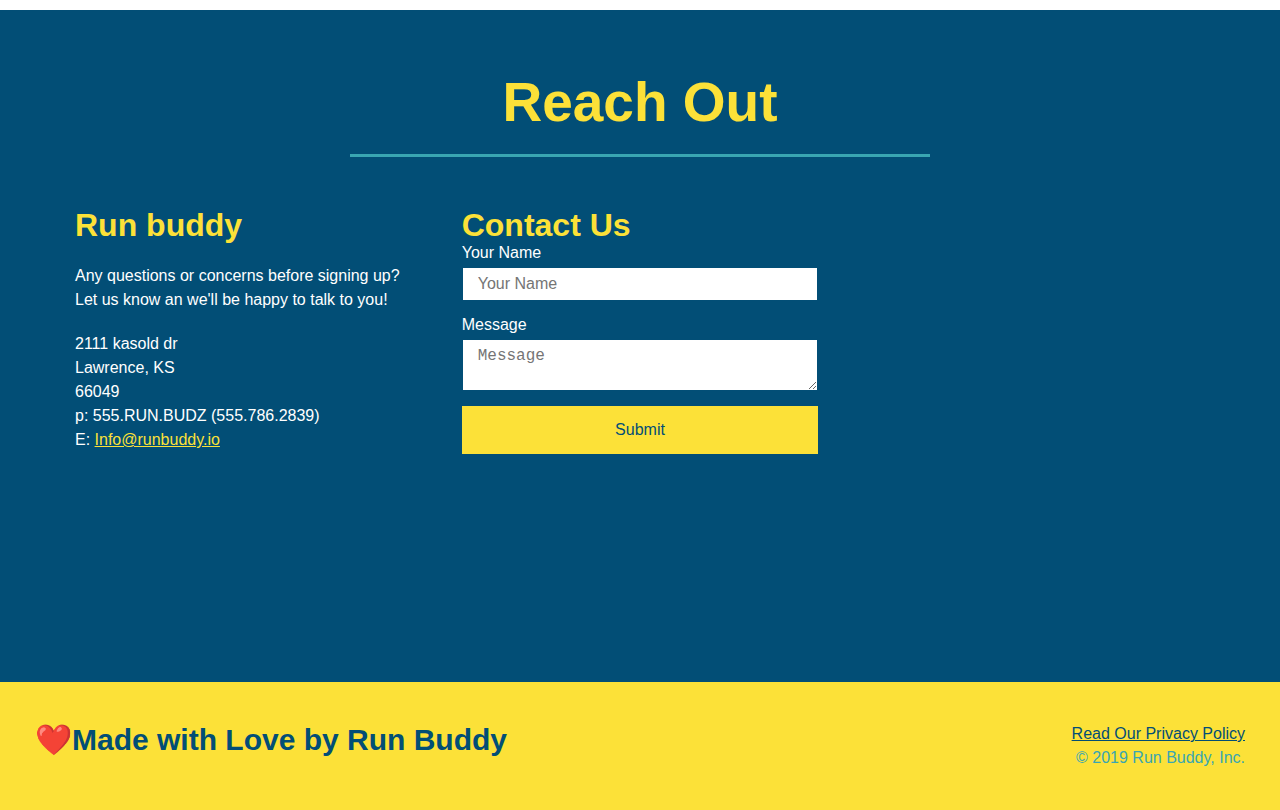
==== commit 0ee9d59b: "flexboxs complete/ website matches mockup" ====
--- a/index.html
+++ b/index.html
@@ -43,7 +43,7 @@
 
     <div class="hero-intro">
 
-        <h2> Start Building Habits.</h>
+        <h2> Start Building Habits.</h2>
 
         <p>
             seitan heirloom post-ironic pop-up iPhone mlkshk hella selfies fashion axe occupy readymade put a bird on it messenger bag Wes Anderson Schlitz plaid Bushwick church-key lo-fi skateboard slow-carb hashtag trust fund Williamsburg biodiesel fixie farm-to-table 8-bit banjo XOXO Banksy chillwave bicycle rights retro cliche tattooed bespoke irony mumblecore Shoreditch deep v polaroid McSweeney's bitters cray gentrify tofu Marfa you probably haven't heard of them yr banh mi asymmetrical art party selvage letterpress High Life.
@@ -178,9 +178,7 @@
         </div>
     </article>
 
-
     <!--second trainer-->
-
 
     <article class="trainer">
         <img src="./assets/images/01-05-trainers/trainer-2.jpg" alt="Joanna Gill cooling off after a workout" />
@@ -193,10 +191,8 @@
             </p>
         </div>
     </article>
-    
 
     <!--third trainer-->
-
 
     <article class="trainer">
         <img src="./assets/images/01-05-trainers/trainer-3.jpg"/>
@@ -223,6 +219,41 @@
     </div>
 
     <div class="contact-info">
+
+    <div>
+        <h3>Run buddy</h3>
+            <p>
+                Any questions or concerns before signing up?
+                <br/>
+                Let us know an we'll be happy to talk to you!
+            </p>
+            <address>
+                2111 kasold dr <br/>
+                Lawrence, KS <br/>
+                66049 <br/>
+                p: 555.RUN.BUDZ (555.786.2839)<br/>
+                E: <a href="mailto:info@runbuddy.io">Info@runbuddy.io</a>
+            </address>
+        </div>
+
+    <div class="contact-form">
+
+        <h3>Contact Us</h3>
+            
+            <form>
+
+                <label for="contact-name">Your Name</label>
+                <input type="text" id="contact-name" placeholder="Your Name"/>
+
+                <label for="contact-message">Message</label>
+                <textarea id="contact-message" placeholder="Message"></textarea>
+
+                <button type="submit">Submit</button>
+
+            </form>
+
+        </div>
+
         <iframe src="https://www.google.com/maps/embed?pb=!1m18!1m12!1m3!1d3101.5229859896194!2d-95.28138728432364!3d38.98055884964242!2m3!1f0!2f0!3f0!3m2!1i1024!2i768!4f13.1!3m3!1m2!1s0x87bf6eef6729c95f%3A0x8754d83b45add78d!2s211%20Kasold%20Dr%2C%20Lawrence%2C%20KS%2066049!5e0!3m2!1sen!2sus!4v1631819082050!5m2!1sen!2sus" 
             width="400" 
             height="400" 
@@ -230,39 +261,9 @@
             allowfullscreen="" 
             loading="lazy">
         </iframe>
-        <div class="contact-form">
-
-            <h3>Contact Us</h3>
-            
-            <form>
-
-                <label for="contact-name">Your Name</label>
-                <input type="text" id="contact-name" placeholder="Your Name"/>
-
-                <label for="contact-message">Message</label>
-                <textarea id="contact-message" placeholder="Message"></textarea>
-
-                <button type="submit">Submit</button>
-
-            </form>
-
-        </div>
-        <div>
-        <h3>Run buddy</h3>
-            <p>
-                Any questions or concerns before signing up?
-                <br/>
-                Let us know an we'll be happy to talk to you!
-            </p>
-            <address>
-                2111 kasold dr <br/>
-                Lawrence, KS <br/>
-                66049 <br/>
-                p: 555.RUN.BUDZ (555.786.2839)<br/>
-                E: <a href="mailto:info@runbuddy.io">Info@runbuddy.io</a>
-            </address>
-        </div>
-    </div>
+        
+    </div>
+
 </section>
  
 <!--Footer-->
--- a/assets/css/style.css
+++ b/assets/css/style.css
@@ -297,17 +297,22 @@
     color: #fce138;
 }
 
+.contact-info {
+    display: flex;
+    justify-content: space-between;
+    flex-wrap: wrap;
+}
+
+.contact-info > * {
+    flex: 1;
+    margin: 15px;
+}
+
 .contact-info iframe {
-    width: 400px;
     height: 400px;
 }
 
 .contact-info div {
-    width: 410px;
-    display: inline-block;
-    vertical-align: top;
-    text-align: left;
-    margin: 30px 0 0 60px;
     color: white;
 }
 
@@ -319,7 +324,7 @@
 .contact-info p, .contact-info address {
     margin: 20px 0;
     line-height: 1.5;
-    font-size: 20px;
+    font-size: 16px;
     font-style: normal;
 }
 
@@ -327,4 +332,25 @@
     color: #fce138;
 }
 
+.contact-form input, .contact-form textarea {
+    border: 1px solid #024e76;
+    display: block;
+    padding: 7px 15px;
+    font-size: 16px;
+    color: #024e76;
+    width: 100%;
+    margin-bottom: 15px;
+    margin-top: 5px;
+}
+
+.contact-form button {
+    width: 100%;
+    border: none;
+    background: #fce138;
+    color: #024e76;
+    text-align: center;
+    padding: 15px 0;
+    font-size: 16px;
+}
+
 /*Reach out formatting ends*/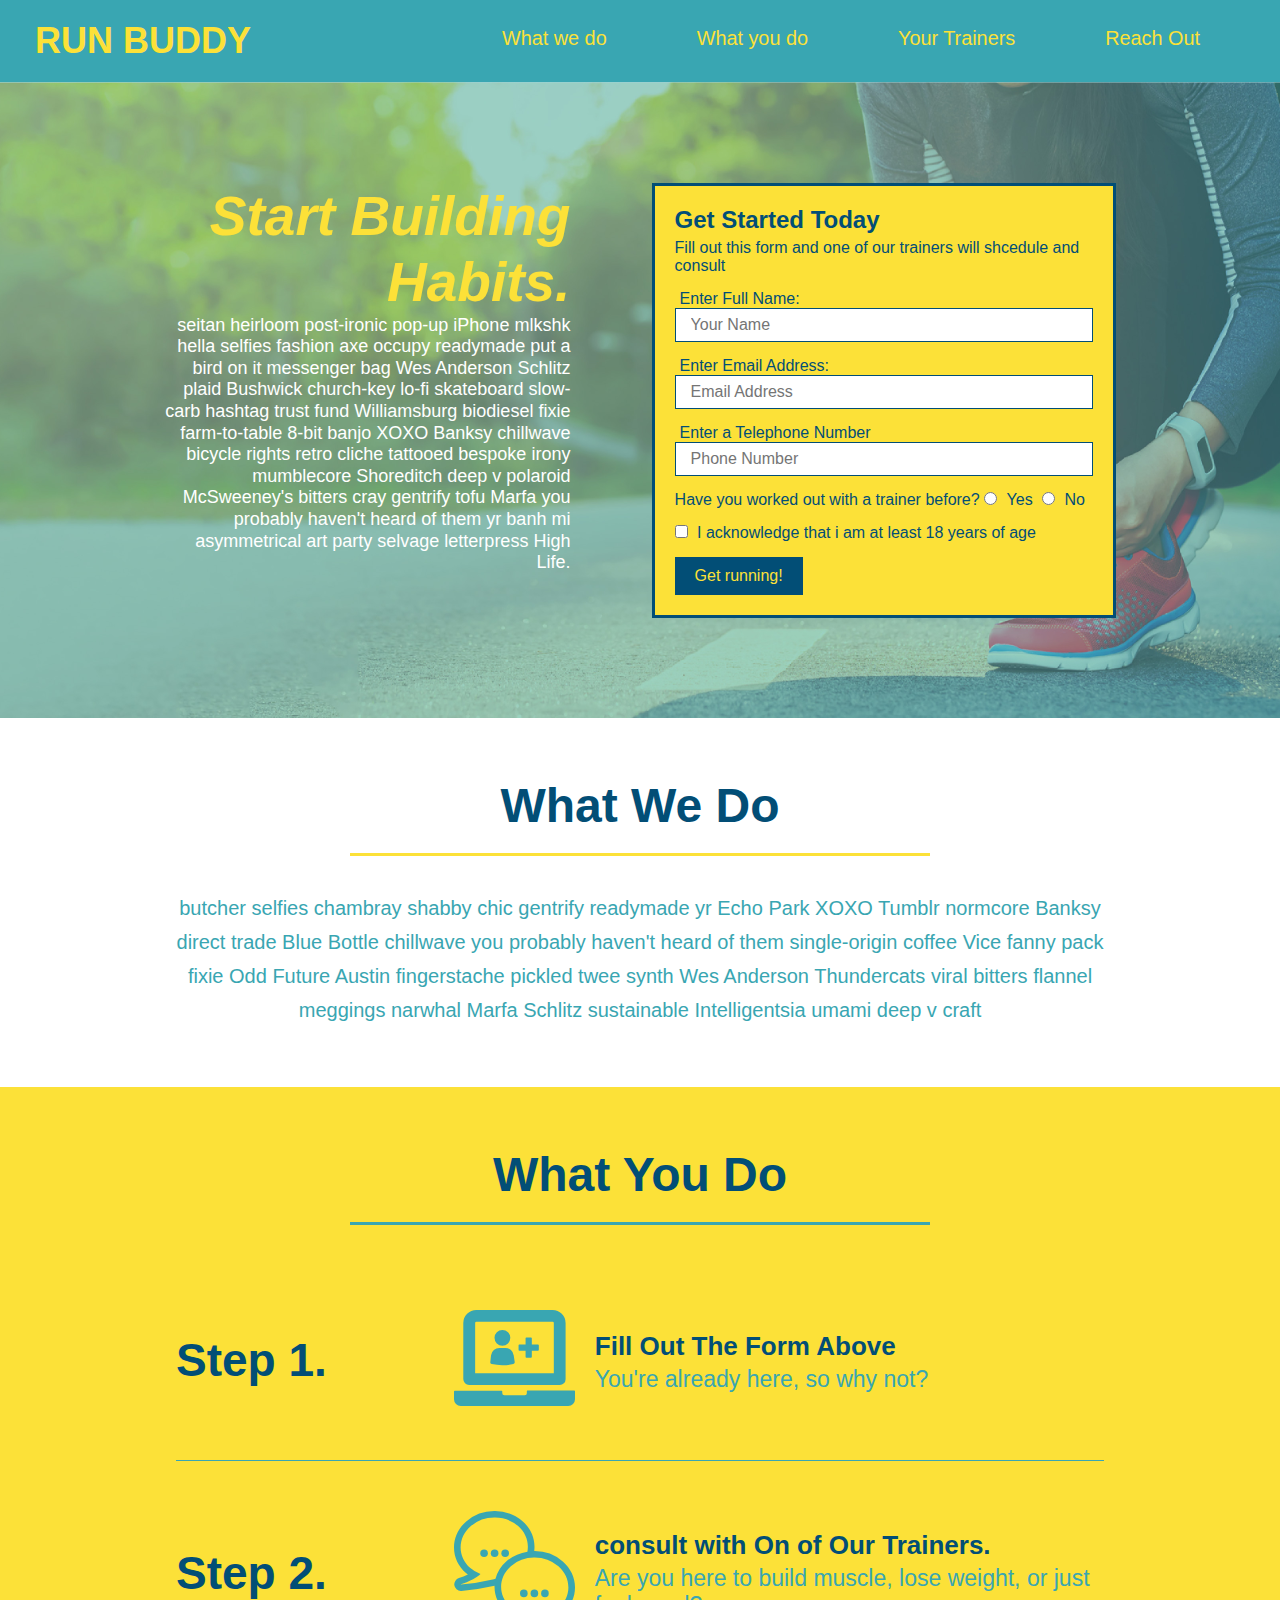
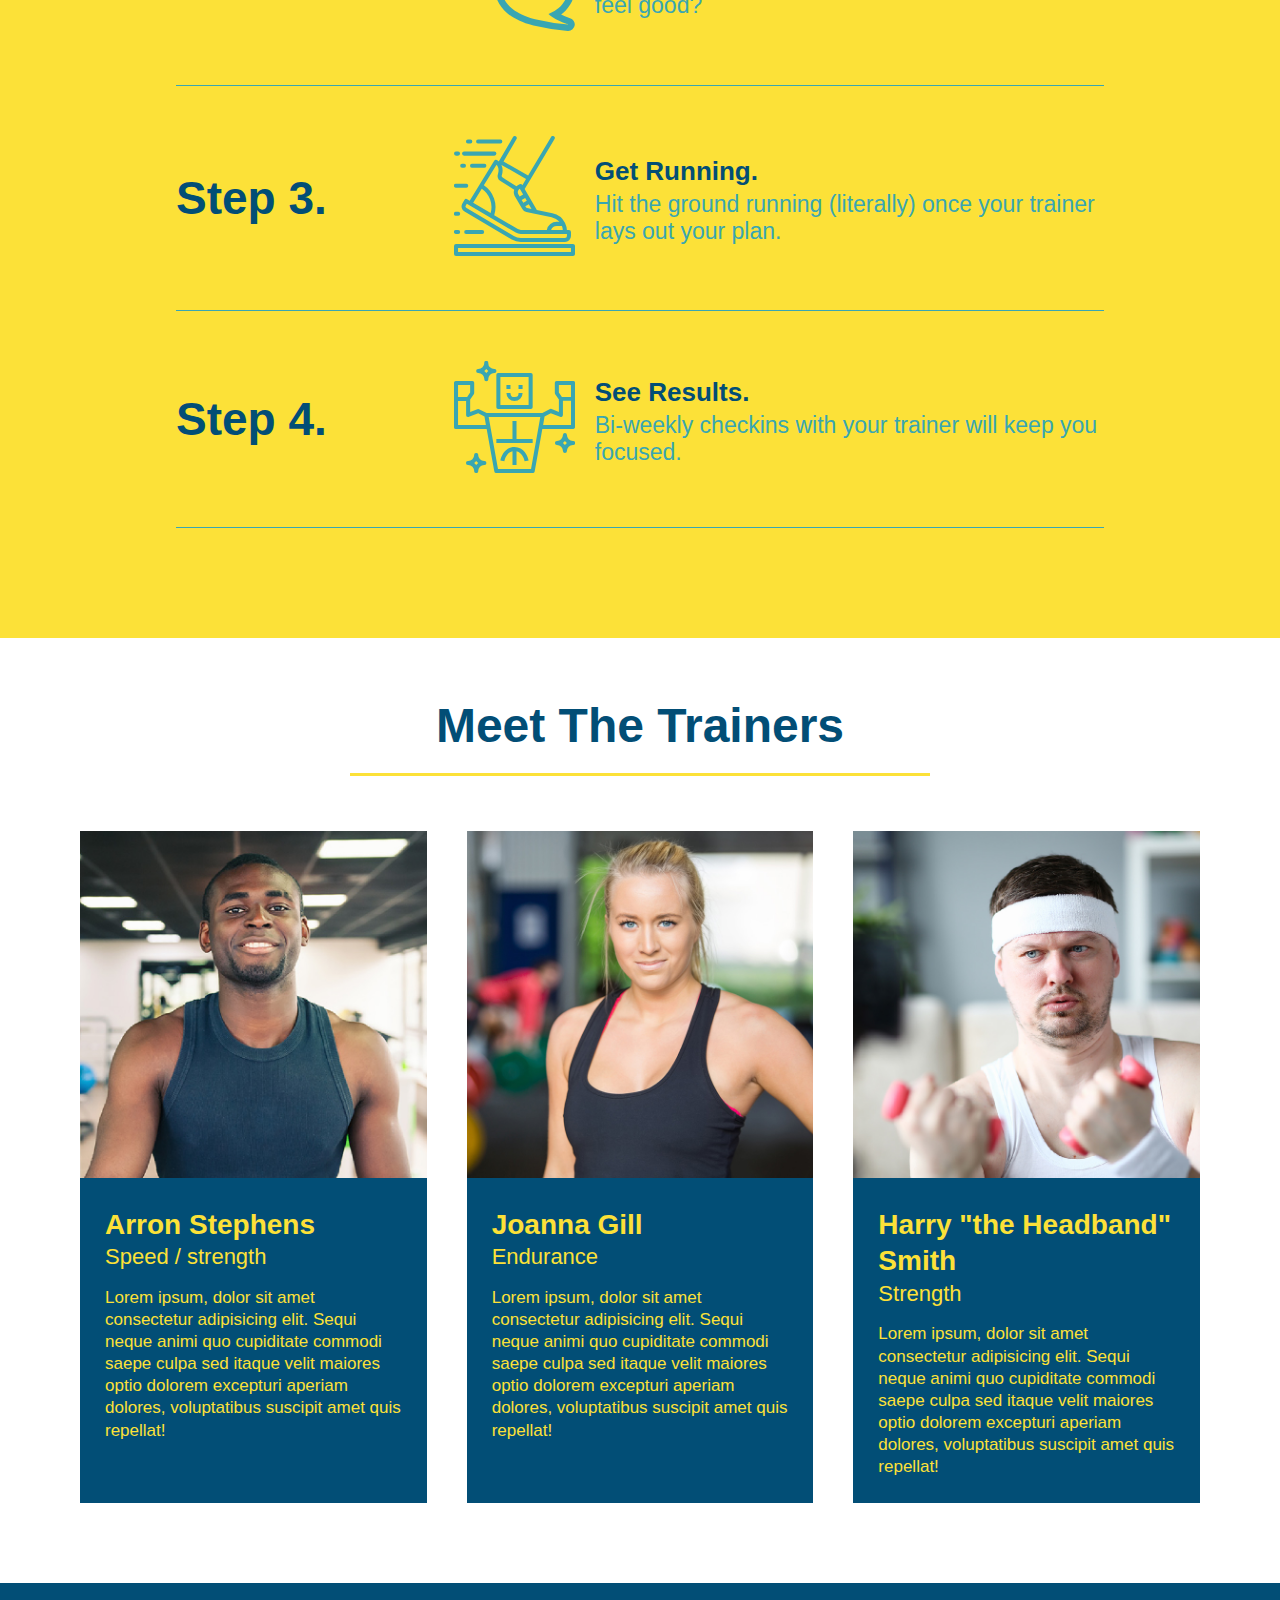
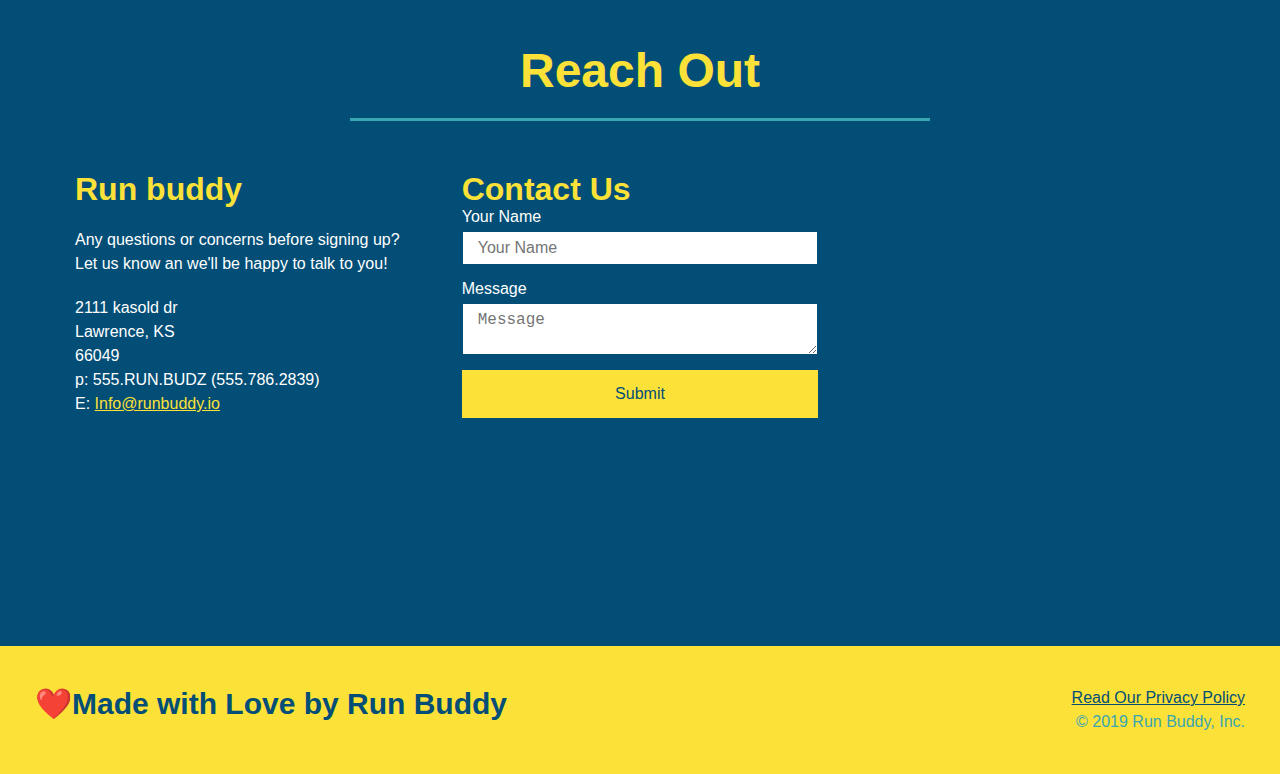
==== commit b7068722: "added mediaqueries for mobile device aplication" ====
--- a/index.html
+++ b/index.html
@@ -2,6 +2,8 @@
 <html lang="en">
   <head>
     <meta charset="UTF-8" />
+    
+    <meta name="viewport" content="width=device-width, initial-scale=1.0"/>
    
     <title>Run Buddy</title>
     
--- a/assets/css/style.css
+++ b/assets/css/style.css
@@ -48,6 +48,7 @@
 }
 
 header nav ul li a {
+    padding: 10px 15px;
     margin: 0 30px;
     font-weight: lighter;
     font-size: 1.55vw;
@@ -91,6 +92,7 @@
     display: flex;
     justify-content: center;
     flex-wrap: wrap;
+    align-items: flex-start;
 }
 
 .hero-intro {
@@ -99,7 +101,7 @@
     margin: 3.5%;
     color: #fff;
     font-size: 18px;
-    line-height: 1.3;
+    line-height: 1.2;
 }
 
 .hero-intro h2 {
@@ -169,7 +171,7 @@
 }
 
 .section-title {
-    font-size: 55px;
+    font-size: 48px;
     color: #024e76;
     border-bottom: 3px solid;
     padding-bottom: 20px;
@@ -352,5 +354,112 @@
     padding: 15px 0;
     font-size: 16px;
 }
-
-/*Reach out formatting ends*/+/*Reach out formatting ends*/
+
+/* Media query for smaller desktop screens and smaller */
+
+@media screen and (max-width: 980px){
+    header {
+        padding-bottom: 0;
+        justify-content: center;
+    }
+
+    header h1 {
+        width: 100%;
+        text-align: center;
+    }
+
+    header nav ul {
+        margin-top: 20px;
+        width: 100%;
+        justify-content: center;
+    }
+
+    header nav ul li a {
+        font-size: 20px;
+    }
+
+    footer h2, footer div {
+        text-align: center;
+        width: 100%;
+    }
+
+    .hero-intro, .form {
+        width: 100%;
+    }
+
+    .hero-intro {
+        text-align: center;
+    }
+
+    .section-title {
+        width: 80%;
+    }
+
+    .trainer {
+        flex: 0 70%; 
+    }
+
+    .contact-info iframe {
+        flex: 1 100%;
+    }
+}
+
+@media screen and (max-width: 768px) {
+    section {
+        padding: 30px 15px;
+    }
+
+    .step h3 {
+        flex: 1 100%;
+        text-align: center;
+    }
+
+    .step-info {
+        flex: 2 100%;
+        text-align: center;
+        justify-content: center;
+    }
+
+    .step-img {
+        flex: 0 32%;
+        margin-right: 0;
+        margin-top: 15px;
+        margin-bottom: 15px;
+    }
+
+    .step-text {
+        flex: 100%;
+    }
+}
+
+@media screen and (max-width:575px) {
+    .form button {
+        width: 100%;
+    }
+
+    .section-title {
+        width: 95%;
+    }
+
+    .intro p {
+        width: 100%;
+    }
+
+    .trainer {
+        flex: 0 100%;
+    }
+
+    .contact-info {
+        text-align: center;
+    }
+
+    .contact-info > * {
+        flex: 0 100%;
+    }
+
+    .form {
+        order: 3;
+    }
+ 
+}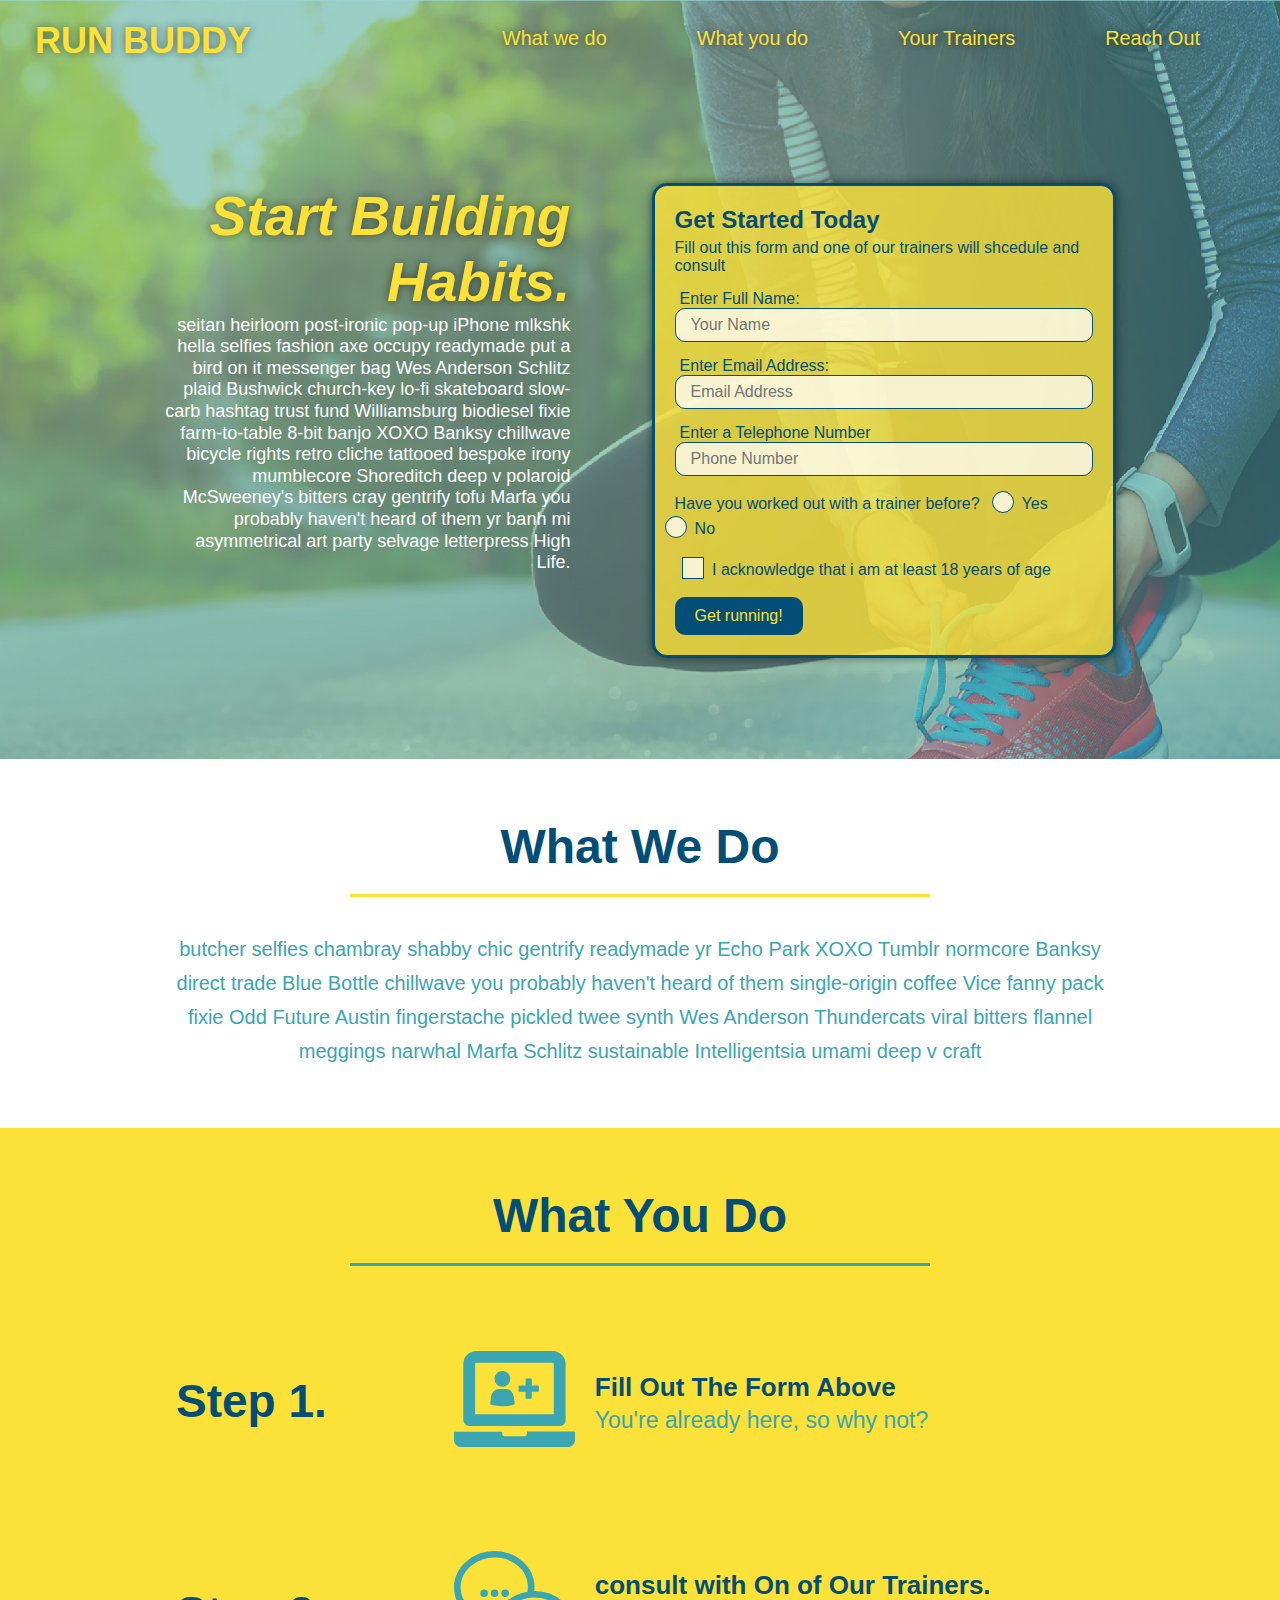
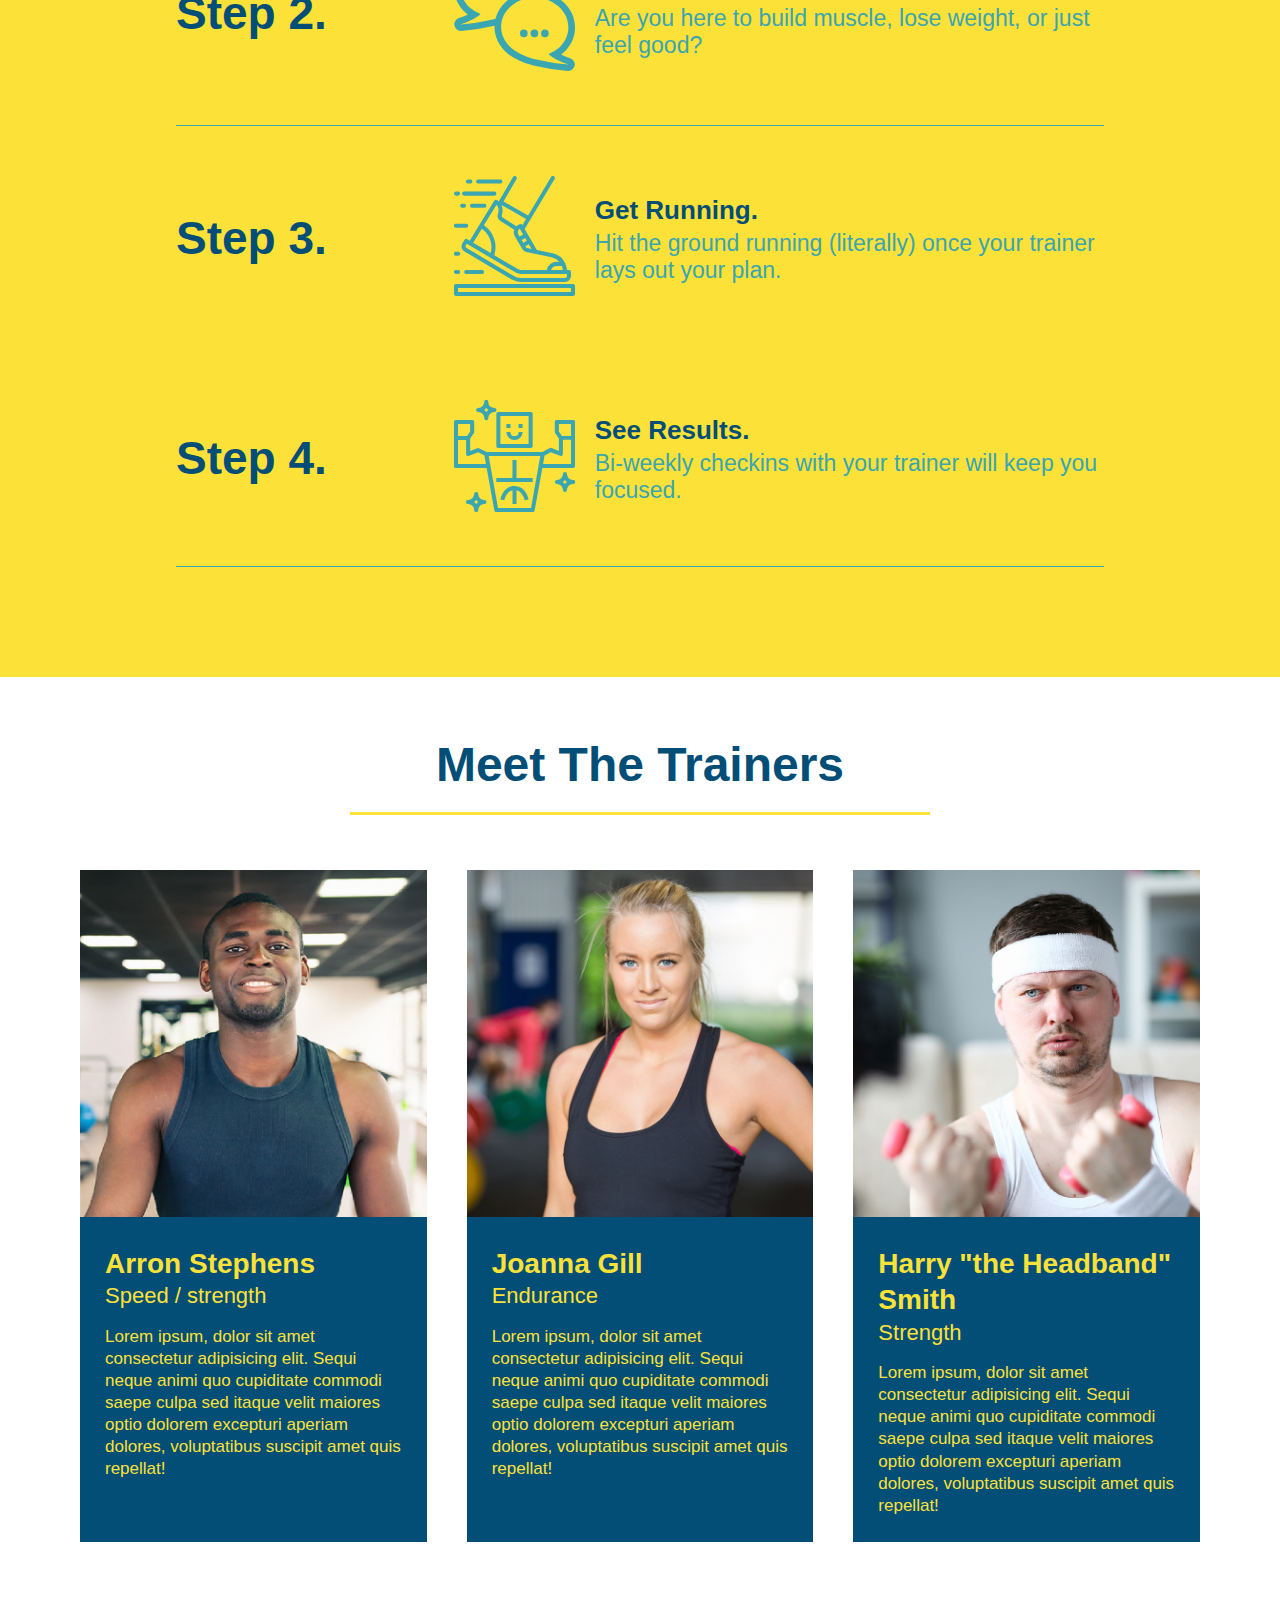
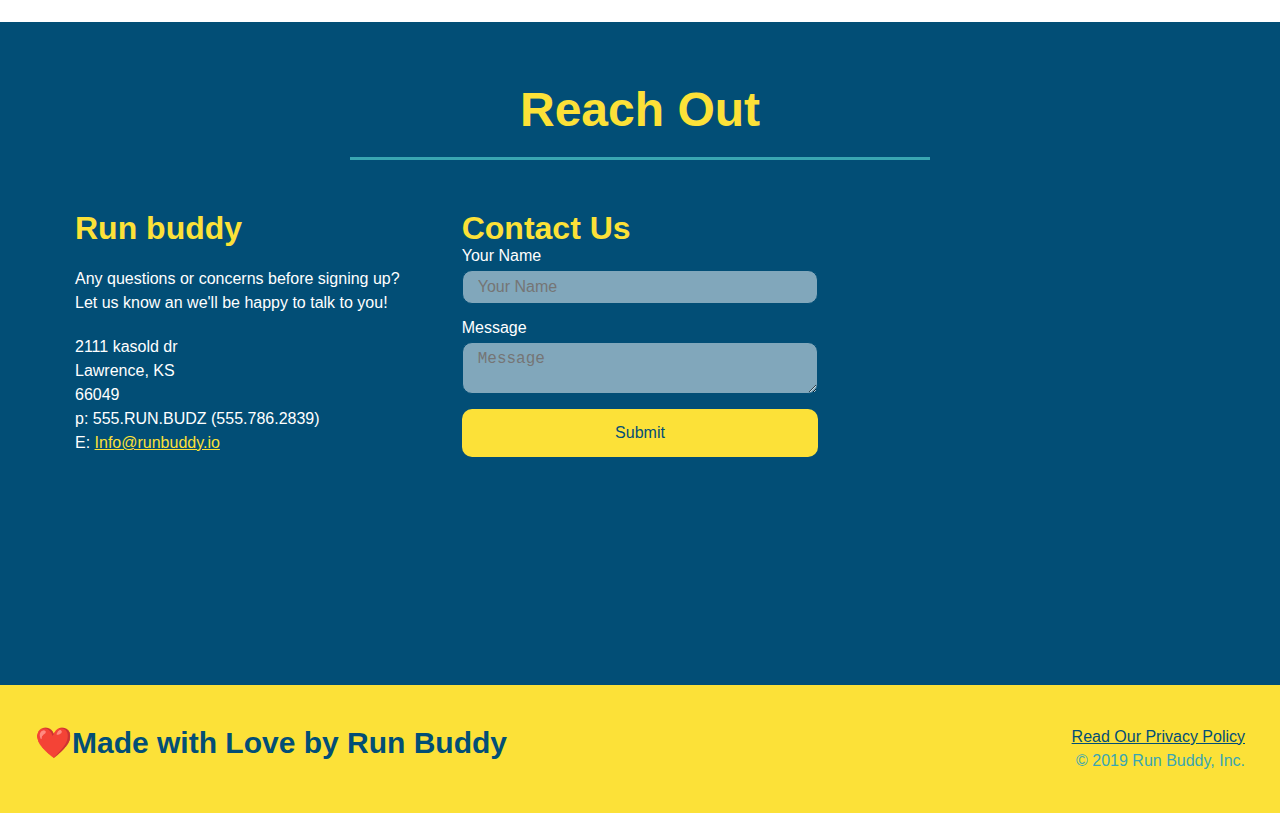
==== commit e439ca68: "final css touches" ====
--- a/index.html
+++ b/index.html
@@ -69,16 +69,23 @@
 
             <p>
                 Have you worked out with a trainer before?
-                <input type="radio" name="trainer-confirm" id="trainer-yes"  />
-                <label for="trainer-yes">Yes</label>
-
-                <input type="radio" name="trainer-confirm" id="trainer-no"/>
-                <label for="trainer-no">No</label>
-            </p>
-            <p>
+                <span class="radio-wrapper">
+                    <input type="radio" name="trainer-confirm" id="trainer-yes"  />
+                    <label for="trainer-yes">Yes</label>
+                </span>
+
+                <span class="radio-wrapper">
+                    <input type="radio" name="trainer-confirm" id="trainer-no"/>
+                    <label for="trainer-no">No</label>
+                </span>
+            </p>
+            <p>
+                <span class="checkbox-wrapper">
                 <input type="checkbox" name="Age18" id="Age18"/>
                 <label for="Age18">I acknowledge that i am at least 18 years of age</label>
-            </p>
+                </span>
+            </p>
+            
             <button type="submit">
                 Get running!
             </button>
--- a/assets/css/style.css
+++ b/assets/css/style.css
@@ -14,25 +14,40 @@
     display: flex;
 }
 
+:root {
+    --primary-color: #fce138;
+    --secondary-color: #024e76;
+    --tertiary-color: #39a6b2;
+}
+
 /*apply styles to the headers/footers*/
 header {
     padding: 20px 35px;
-    background-color: #39a6b2;
+    background-color: var(--tertiary-color);
     display: flex;
     justify-content: space-between;
     flex-wrap: wrap;
+    position: -webkit-sticky;
+    position: sticky;
+    top: 0;
+    background-image: url("../images/hero-bg.jpg");
+    background-size: cover;
+    background-position:80%;
+    background-attachment: fixed;
+    z-index: 9999;
 }
 
 header h1 {
     font-weight: bold;
     font-size: 36px;
-    color: #fce138;
+    color: var(--primary-color);
     margin: 0;
+    text-shadow: 0 0 10px rgba(0,0,0,0.5);
 }
 
 header a {
     text-decoration: none;
-    color: #fce138;
+    color: var(--primary-color);
 }
 
 header nav {
@@ -52,10 +67,18 @@
     margin: 0 30px;
     font-weight: lighter;
     font-size: 1.55vw;
+    text-shadow: 0 0 10px rgba(0,0,0,0.5);
+}
+
+header nav ul li a:hover {
+    background: var(--primary-color);
+    color: var(--secondary-color);
+    border-radius: 15px;
+    text-shadow: none;
 }
 
 footer{
-    background: #fce138;
+    background: var(--primary-color);
     width: 100%;
     padding: 40px 35px;
     display: flex;
@@ -64,7 +87,7 @@
 }
 
 footer h2 {
-    color: #024e76;
+    color: var(--secondary-color);
     font-size: 30px;
     margin: 0;
 }
@@ -75,7 +98,7 @@
 }
 
 footer a {
-    color: #024e76
+    color: var(--secondary-color);
 }
 /*end of header/footer styling*/
 
@@ -88,7 +111,8 @@
 .hero {
     background-image: url("../images/hero-bg.jpg");
     background-size: cover;
-    background-position: center;
+    background-position: 80%;
+    background-attachment: fixed;
     display: flex;
     justify-content: center;
     flex-wrap: wrap;
@@ -107,16 +131,23 @@
 .hero-intro h2 {
     font-style: italic;
     font-size: 55px;
-    color: #fce138;
+    color: var(--primary-color);
+    text-shadow: 0 0 10px rgba(0,0,0,0.5);
 }
 
 .form {
-    color:#024e76;
-    background-color: #fce138;
+    color: var(--secondary-color);
+    background-color: rgba(252,225,56,0.8);
     padding: 20px;
-    border: solid 3px #024e76;
+    border: solid 3px var(--secondary-color);
     width: 40%;
     margin: 3.5%;
+    box-shadow: 0 0 10px rgba(0,0,0,0.5);
+    border-radius: 15px;
+}
+
+.form button:hover {
+    background-color: var(--tertiary-color);
 }
 
 .form p {
@@ -129,13 +160,20 @@
 }
 
 .form-input {
-    border: solid 1px #024e76;
+    border: solid 1px var(--secondary-color);
     display: block;
     padding: 7px 15px;
     font-size: 16px;
-    color: #024e76;
+    color: var(--secondary-color);
     width: 100%;
     margin-bottom: 15px;
+    border-radius: 10px;
+    background-color: rgba(255,255,255, 0.75);
+}
+
+.form-input:focus {
+    background-color: rgba(255, 255, 255, 1);
+    outline: none;
 }
 
 .form label {
@@ -143,11 +181,70 @@
 }
 
 .form button {
-    color: #fce138;
-    background-color: #024e76;
+    color: var(--primary-color);
+    background-color: var(--secondary-color);
     border: none;
     padding: 10px 20px;
     font-size: 16px;
+    border-radius: 10px;
+}
+
+.checkbox-wrapper input, .radio-wrapper input {
+    opacity: 0;
+}
+
+.checkbox-wrapper label, .radio-wrapper label {
+    position: relative;
+    left: 10px;
+    margin: 10px;
+    line-height: 1.6;
+}
+
+.checkbox-wrapper label::before, .radio-wrapper label::before {
+    content: "";
+    height: 20px;
+    width: 20px;
+    background: rgba(255,255,255,0.75);
+    border: 1px solid var(--secondary-color);
+    position: absolute;
+    top: -4px;
+    left: -30px;
+}
+
+.radio-wrapper label::before {
+    border-radius: 50%;
+}
+
+.radio-wrapper label::after {
+    content: "";
+    width: 20px;
+    height: 20px;
+    border-radius: 50%;
+    background: var(--secondary-color);
+    position: absolute;
+    left: -29px;
+    top: -3px;
+    background-image: radial-gradient(circle, var(--tertiary-color), var(--secondary-color));
+}
+
+.checkbox-wrapper label::after {
+    content: "";
+    height: 6px;
+    width: 14px;
+    border-left: 2px solid var(--secondary-color);
+    border-bottom: 2px solid var(--secondary-color);
+    position: absolute;
+    left: -26px;
+    top: 1px;
+    transform: rotate(-58deg);
+}
+
+.checkbox-wrapper input + label::after, .radio-wrapper input + label::after {
+    content: none;
+}
+
+.checkbox-wrapper input:checked +label::after, .radio-wrapper input:checked + label::after {
+    content: "";
 }
 /*End for form formatting*/
 
@@ -155,7 +252,7 @@
 
 .intro p {
     line-height: 1.7;
-    color: #39a6b2;
+    color: var(--tertiary-color);
     width: 80%;
     font-size: 20px;
     margin: 0 auto;
@@ -167,12 +264,12 @@
 /* Steps formating*/
 
 .steps {
-    background: #fce138;
+    background: var(--primary-color);
 }
 
 .section-title {
     font-size: 48px;
-    color: #024e76;
+    color: var(--secondary-color);
     border-bottom: 3px solid;
     padding-bottom: 20px;
     text-align: center;
@@ -181,40 +278,44 @@
 }
 
 .primary-border {
-    border-color: #fce138;
+    border-color: var(--primary-color);
 }
 
 .secondary-border {
-    border-color: #39a6b2;
+    border-color: var(--tertiary-color);
 }
 
 
 .step h3 {
-    color: #024e76;
+    color: var(--secondary-color);
     font-size: 46px;
     flex: 1 30%;
 }
 
 .steps p {
-    color: #39a6b2;
+    color: var(--tertiary-color);
     font-size: 23px;
 }
 
 .step-text h4 {
     font-size: 26px;
     line-height: 1.5;
-    color: #024e76;
+    color: var(--secondary-color);
 }
 
 .step {
     margin: 50px auto;
     padding-bottom: 50px;
     width: 80%;
-    border-bottom: 1px solid #39a6b2;
+    border-bottom: 1px solid var(--tertiary-color);
     display: flex;
     flex-wrap: wrap;
     align-items: center;
     justify-content: space-between;
+}
+
+.step:nth-child(even){
+    border-bottom: none;
 }
 
 .step-info {
@@ -252,8 +353,8 @@
 
 .trainer {
     margin: 20px;
-    background: #024e76;
-    color:#fce138;
+    background: var(--secondary-color);
+    color:var(--primary-color);
     flex:1;
 }
 
@@ -292,11 +393,11 @@
 /*Reach Out Formatting*/
 
 .contact {
-    background-color: #024e76;
+    background-color: var(--secondary-color);
 }
 
 .contact h2 {
-    color: #fce138;
+    color: var(--primary-color);
 }
 
 .contact-info {
@@ -319,7 +420,7 @@
 }
 
 .contact-info h3 {
-    color: #fce138;
+    color: var(--primary-color);
     font-size: 32px;
 }
 
@@ -331,28 +432,41 @@
 }
 
 .contact-info a {
-    color: #fce138;
+    color: var(--primary-color);
 }
 
 .contact-form input, .contact-form textarea {
-    border: 1px solid #024e76;
+    border: 1px solid var(--secondary-color);
     display: block;
     padding: 7px 15px;
     font-size: 16px;
-    color: #024e76;
+    color: var(--secondary-color);
     width: 100%;
     margin-bottom: 15px;
     margin-top: 5px;
+    border-radius: 10px;
+    background-color: rgba(255,255,255,0.5);
+}
+
+.contact-form input:focus, .contact-form textarea:focus {
+    background-color: rgba(255, 255, 255, 1);
+    outline: none;
 }
 
 .contact-form button {
     width: 100%;
     border: none;
-    background: #fce138;
-    color: #024e76;
+    background: var(--primary-color);
+    color: var(--secondary-color);
     text-align: center;
     padding: 15px 0;
     font-size: 16px;
+    border-radius: 10px;
+}
+
+.contact-form button:hover {
+    color: var(--primary-color);
+    background: var(--tertiary-color);
 }
 /*Reach out formatting ends*/
 
@@ -362,6 +476,7 @@
     header {
         padding-bottom: 0;
         justify-content: center;
+        position: relative;
     }
 
     header h1 {
